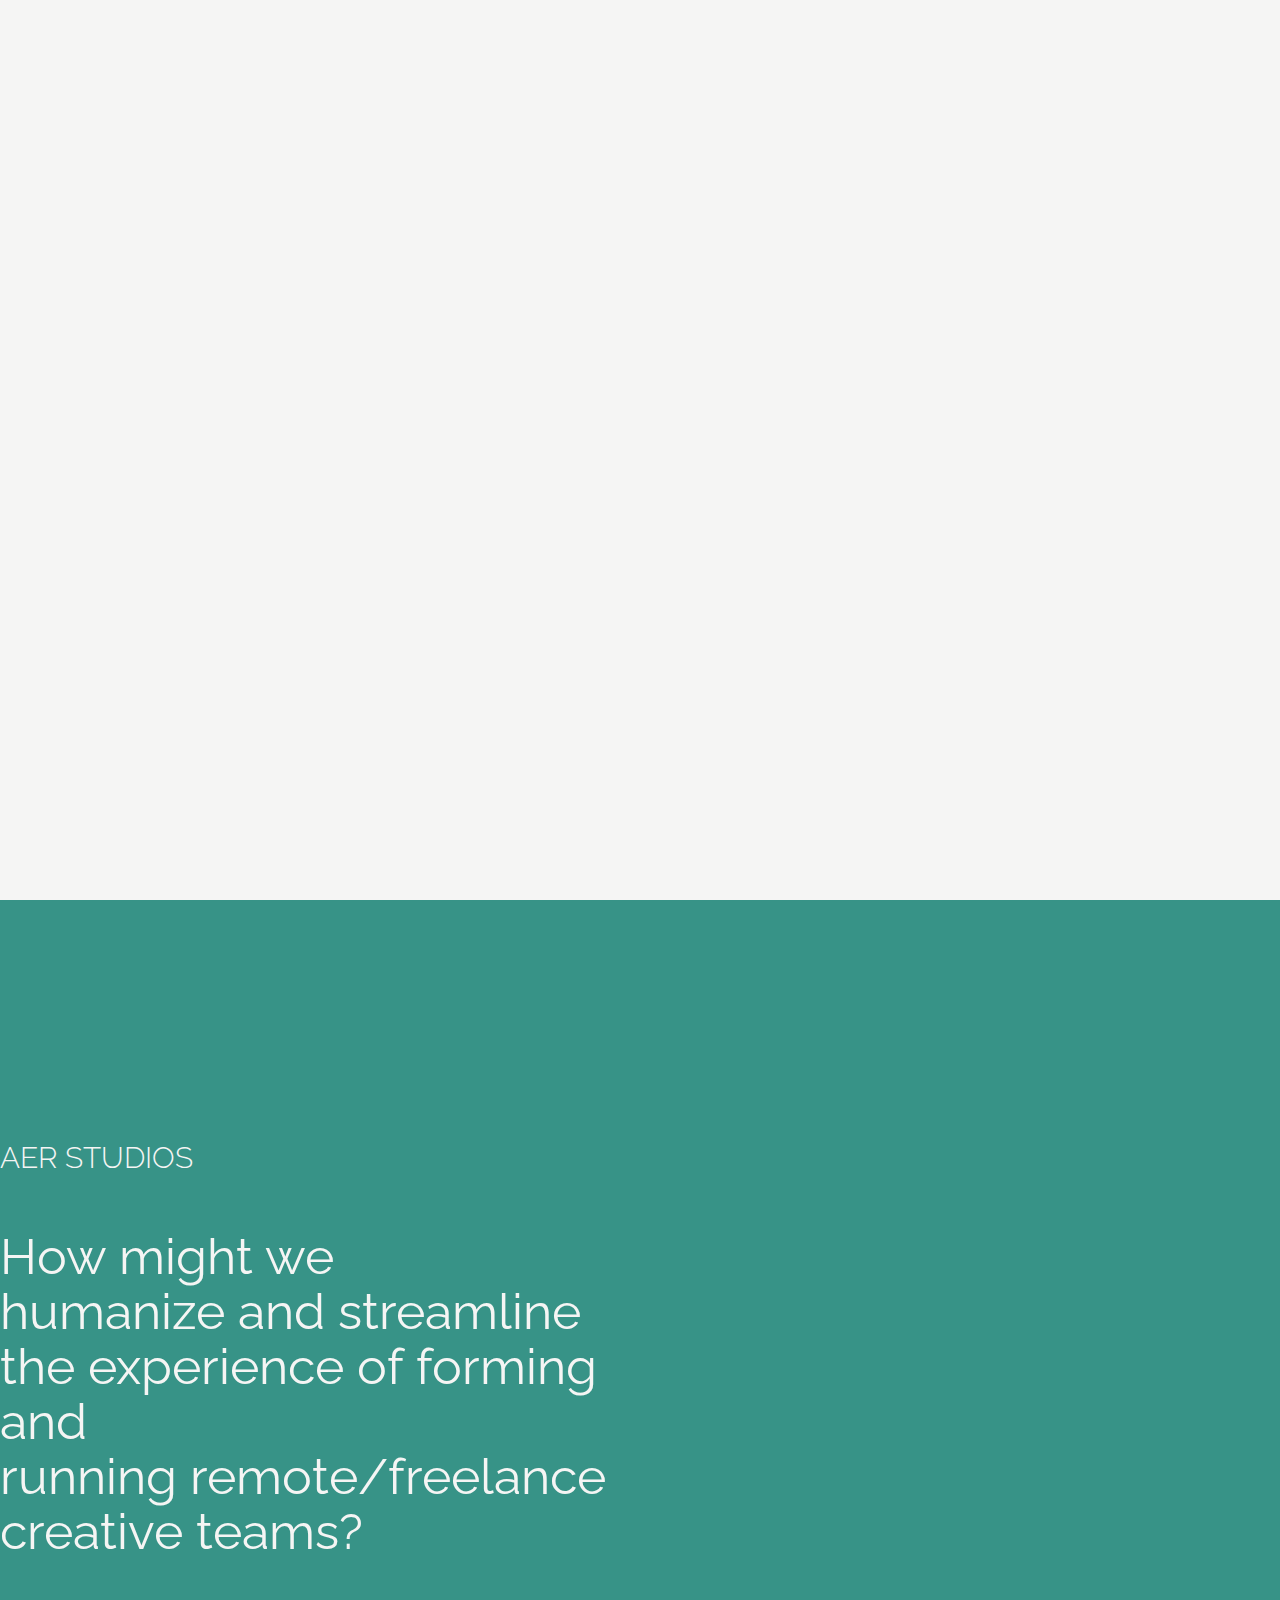
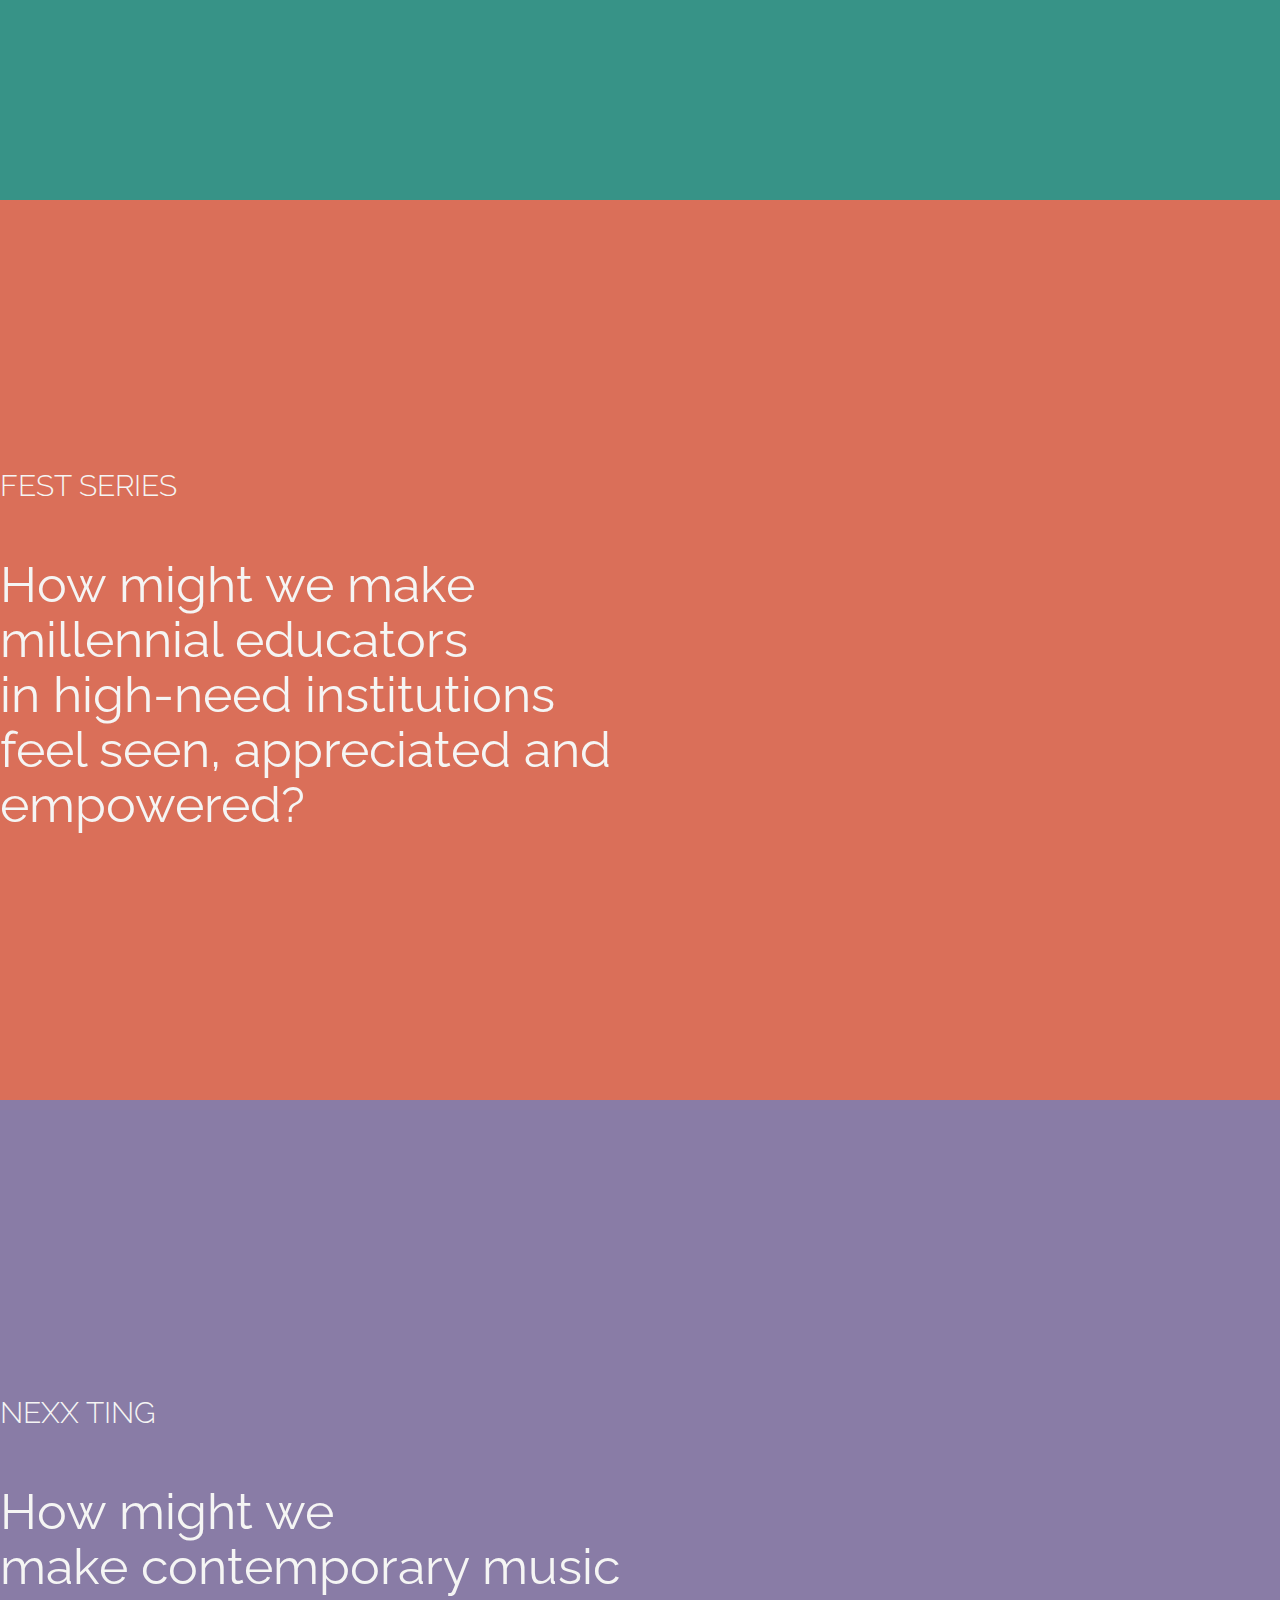
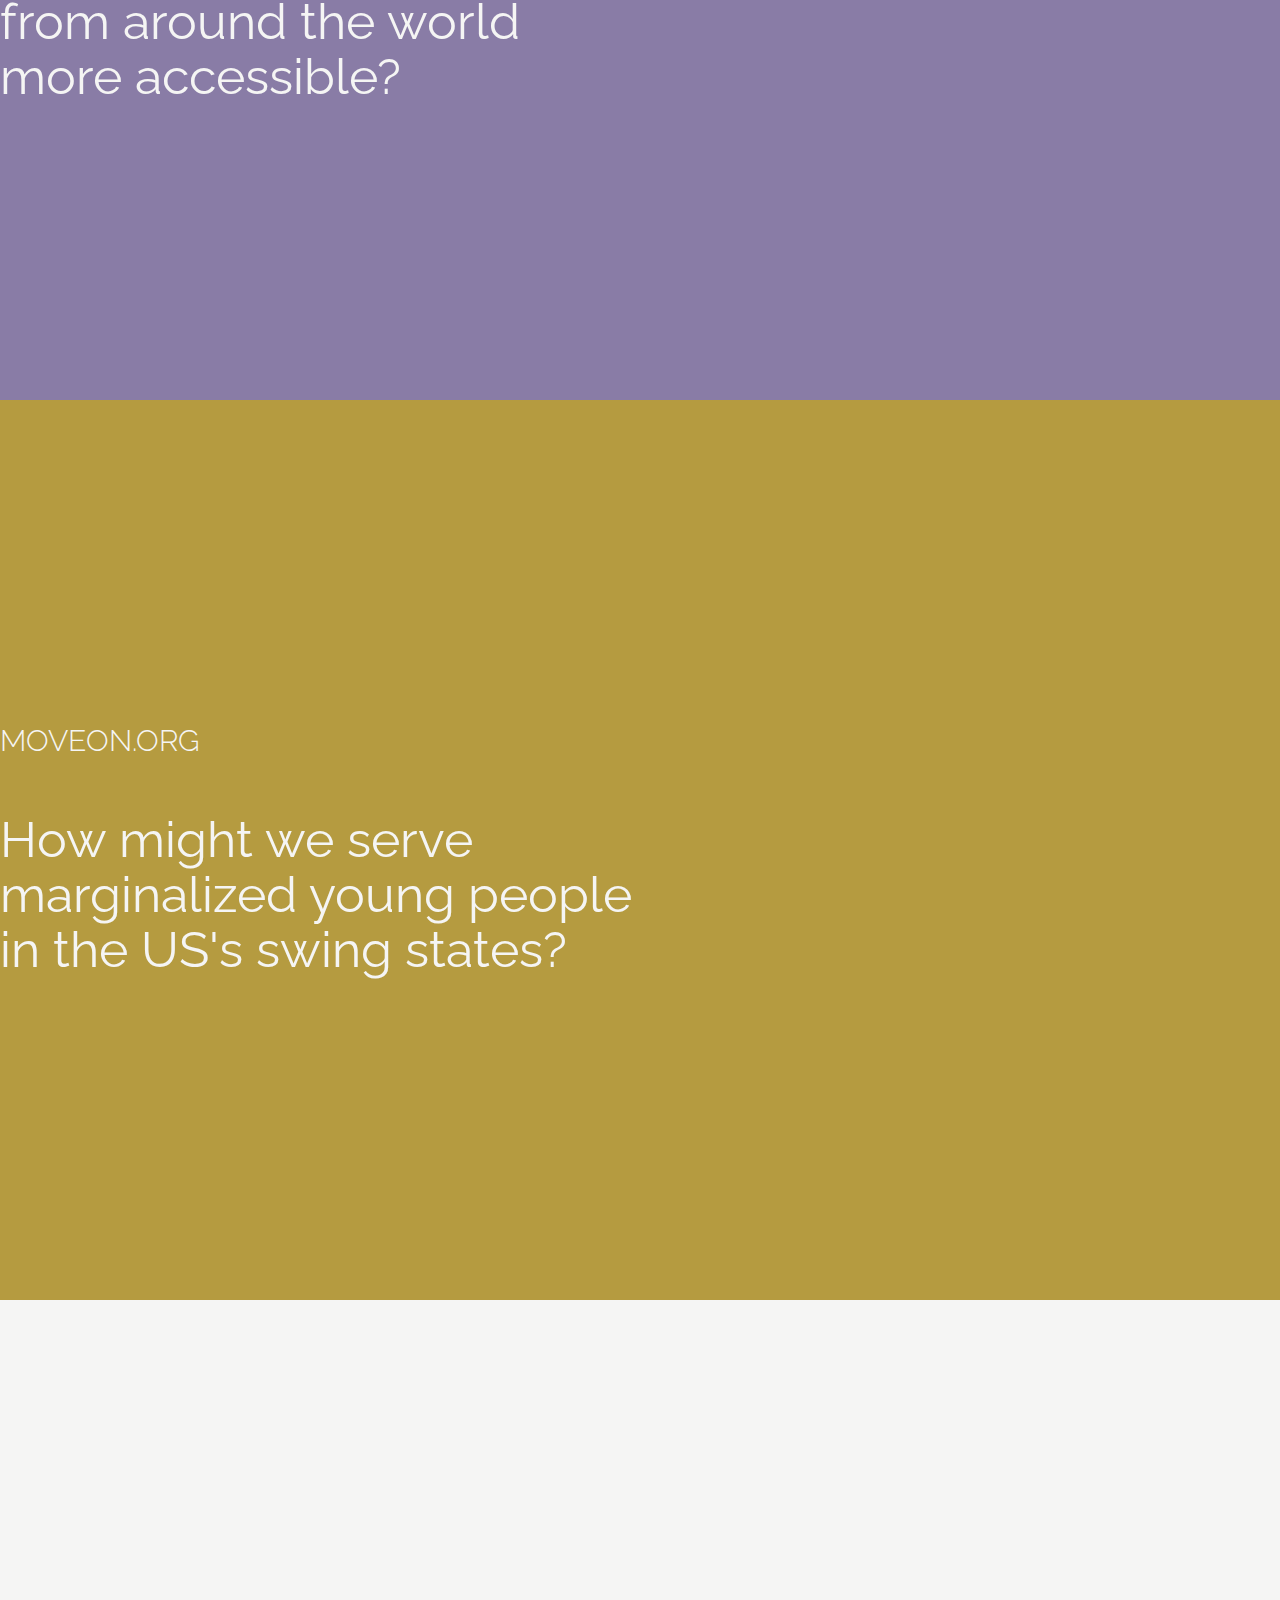
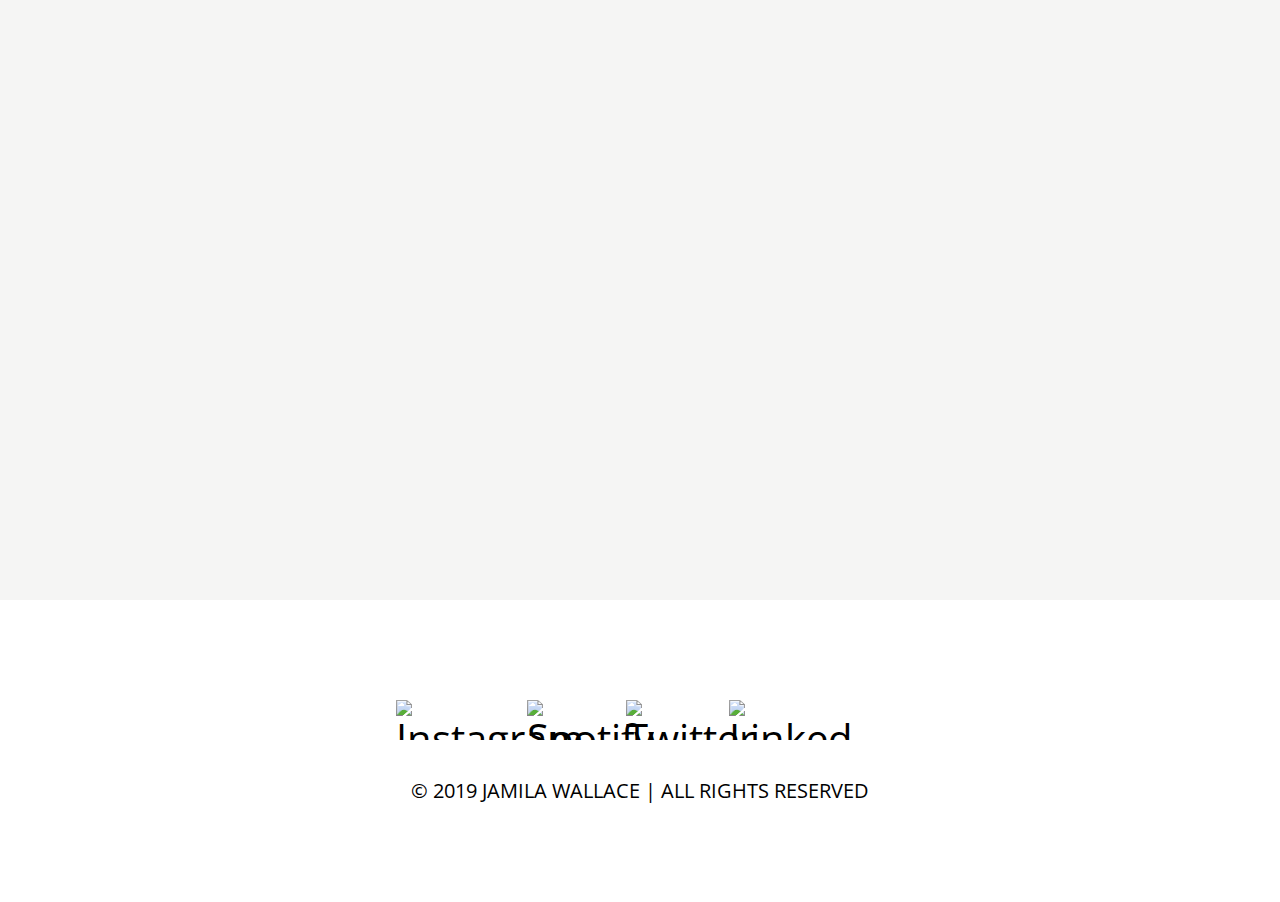
==== index.html @ 45bbde04 "Rename Index.html to index.html" ====
<!DOCTYPE html>
<html lang="en">
<head>
	<meta charset="UTF-8">
	<meta name="viewport" content="width=device-width, initial-scale=1.0">
	<meta http-equiv="X-UA-Compatible" content="ie=edge">
	<link href="https://fonts.googleapis.com/css?family=Open+Sans&display=swap" rel="stylesheet">
  <link href="https://fonts.googleapis.com/css?family=Raleway&display=swap" rel="stylesheet">
	<link rel="stylesheet" href="css/reset.css">
	<link rel="stylesheet" href="css/main.css">
  <link rel="stylesheet" href="css/normalize.css">
	<title>Document</title>
</head>
<body>
	<div class="splash">
		<h1 class="heading-primary">
			Jamila Wallace
			– Experience Design
		</h1>
	</div>
	<div class="wrapper">
		<header class="header">
			<a href="/" class="header__brand">
				<img src="images/brand.svg" alt="JW Logo">
			</a>
			<nav class="navbar">
				<a href="" class="navbar__link">Résumé</a>
				<a href="" class="navbar__link">About</a>
				<a href="" class="navbar__link">Contact</a>
			</nav>
		</header>
		<section class="section front">
			<h2 class="heading-secondary">
				Edu-preneur turned experience designer.
				Crafting research-driven products and
				services that traverse end-user and
				business needs.
			</h2>
			<div class="go">
				<img src="images/scroll.svg" alt="">
			</div>
		</section>
		<section id="aer-studios" class="section project">
			<div class="project__text">
				<div class="project__heading">
					Aer Studios
				</div>
				<div class="project__summary">
					How might we
					humanize and streamline
					the experience of forming and
					running remote/freelance
					creative teams?
				</div>
			</div>
			<div class="project__img">
				<img src="images/aer-laptop-image.png" alt="">
			</div>
		</section>
		<section id="fest-series" class="section project">
			<div class="project__text">
				<div class="project__heading">
					Fest Series
				</div>
				<div class="project__summary">
					How might we make
					millennial educators
					in high-need institutions
					feel seen, appreciated and
					empowered?
				</div>
			</div>
			<div class="project__img">
				<img src="images/fest-teachers-image.png" alt="">
			</div>
		</section>
		<section id="nexx-ting" class="section project">
			<div class="project__text">
				<div class="project__heading">
					Nexx Ting
				</div>
				<div class="project__summary">
					How might we
					make contemporary music
					from around the world
					more accessible?
				</div>
			</div>
			<div class="project__img">
				<img src="images/nexxting-mobile-image.png" alt="">
			</div>
		</section>
		<section id="moveon" class="section project">
			<div class="project__text">
				<div class="project__heading">
					Moveon.org
				</div>
				<div class="project__summary">
					How might we serve
					marginalized young people
					in the US's swing states?
				</div>
			</div>
			<div class="project__img">
				<img src="images/moveon-arrow-image.png" alt="">
			</div>
		</section>
		<section class="section"></section>
		<footer class="footer">
			<nav class="social">
				<a class="social__link" href="">
					<img src="images/logo-instagram.png" alt="Instagram">
				</a>
				<a class="social__link" href="">
					<img src="images/logo-spotify.png" alt="Spotify">
				</a>
				<a class="social__link" href="">
					<img src="images/logo-twitter.png" alt="Twitter">
				</a>
				<a class="social__link" href="">
					<img src="images/logo-linkedin.png" alt="Linked In">
				</a>
			</nav>
			<span class="copyright">
				&copy; 2019 JAMILA WALLACE | ALL RIGHTS RESERVED
			</span>
		</footer>
	</div>
<script src="js/index.js"></script>
</body>
</html>
---- css/main.css ----
/* BASE STYLING */
:root {
	--header-size: 2rem;
	--wrapper-size: 164rem;

	--animation-length: 2s;
	--animation-length-after: 2s;
	--animation-delay-before: 1s;
	--animation-delay-after: calc(var(--animation-delay-before) + var(--animation-length));
	--animation-easing: cubic-bezier(0.550, 0.055, 0.675, 0.190);

	--palette-1: #379387;
	--palette-2: #DA6F59;
	--palette-3: #897CA6;
	--palette-4: #B59B40;
	--palette-5: #191919;
	--palette-6: #F5F5F4;
	--palette-7: #FFFFFF;
}

html {
	font-size: 62.5%;
	box-sizing: border-box;
}

*, *::before, *::after {
	box-sizing: inherit;
}

*:link, *:visited {
	color: currentColor;
	text-decoration: none;
}

body {
	overflow-x: hidden;
	font-family: 'Open Sans';
	font-size: 4rem;
	line-height: 1.1;
	user-select: none;
}

.wrapper {
	position: relative;
	height: auto;
	max-width: var(--wrapper-size);
	margin: auto;
}

/* REUSABLES */

.heading-primary {
	font-size: 10rem;
	line-height: .9;
	white-space: pre-line;
}

.heading-secondary {
	font-size: 6rem;
	font-weight: 700;
	margin-top: -1em;
	white-space: pre-line;
}

/*  */

.splash::before {
	content: '';
	position: absolute;
	right: 0;
	width: 100%;
	height: 100%;
	background-color: var(--palette-6);
	animation: swoop-right var(--animation-length) var(--animation-easing) both;
	animation-delay: var(--animation-delay-before);
}

.splash {
	display: flex;
	justify-content: center;
	align-items: center;
	position: fixed;
	width: 100%;
	height: 100%;
	overflow: hidden;
	z-index: 100;
	background-color: var(--palette-5);
	color: var(--palette-6);

	animation: swoop-shrink var(--animation-length) var(--animation-easing) both;
	animation-delay: var(--animation-delay-after);
}

.header {
	position: fixed;
	top: 0;
	left: 0;
	height: auto;
	width: 100%;
	display: flex;
	align-items: center;
	padding: var(--header-size) 10rem;
	z-index: 99;
	background-color: var(--palette-6);
}

.header__brand {
	display: block;
	margin-right: auto;
	height: 12rem;
	width: auto;
}

.header__brand img {
	height: 100%;
	width: auto;
}

.navbar {
	display: flex;
	align-items: center;
	justify-content: center;
}

.navbar > :not(:last-child) {
	margin-right: 4rem;
}

.navbar__link {
	font-size: 3rem;
	text-transform: uppercase;
}

.section {
	position: relative;
	height: 100vh;
	display: flex;
	justify-content: center;
	align-items: center;
	background-color: var(--palette-6);
	font-family: 'Raleway', sans-serif;
}

.front {
	flex-direction: column;
	padding-top: calc(var(--header-size) * 3);
}

.go {
	position: absolute;
	bottom: 0;
	padding: 10rem;
}

.project {
	display: flex;
	justify-content: center;
	align-items: center;
	color: var(--palette-6);
}

.project__text {
	flex-basis: 50%;
	margin-right: auto;
}

.project__heading {
	font-size: 3rem;
	font-weight: 300;
	text-transform: uppercase;
}

.project__summary {
	font-size: 5rem;
	white-space: pre-line;
}

.project__img {
	display: flex;
	justify-content: center;
	align-items: center;
	height: 48rem;
	width: 64rem;
}

.project__img img{
	width: auto;
	height: auto;
	max-height: 100%;
	max-width: 100%;
}

.footer {
	display: flex;
	justify-content: center;
	align-items: center;
	flex-direction: column;
	position: relative;
	height: auto;
	padding: 10rem 0;
	background-color: var(--palette-7);
}

.social {
	display: flex;
	align-items: center;
	justify-content: center;
	margin-bottom: 4rem;
}

.social > :not(:last-child) {
	margin-right: 6rem;
}

.social__link {
	display: flex;
	justify-content: center;
	align-items: center;
	width: 4rem;
	height: 4rem;
}

.social__link img {
	width: auto;
	height: 100%;
}

.copyright {
	font-size: 2rem;
	text-transform: uppercase;
}

.header::after, .section::after, .footer::after {
	content: '';
	position: absolute;
	top: 0;
	left: 50%;
	transform: translate(-50%, 0);
	height: 100%;
	width: 100vw;
	z-index: -1;
	background-color: inherit;
}

#aer-studios {
	background-color: var(--palette-1);
}
#fest-series {
	background-color: var(--palette-2);
}
#nexx-ting {
	background-color: var(--palette-3);
}
#moveon {
	background-color: var(--palette-4);
}

@keyframes swoop-shrink {
	to {
		height: 0%;
	}
}

@keyframes swoop-expand {
	from {
		height: 0;
	}

	to {
		height: 100vh;
	}
}

@keyframes swoop-right {
	to {
		width: 0%;
	}
}
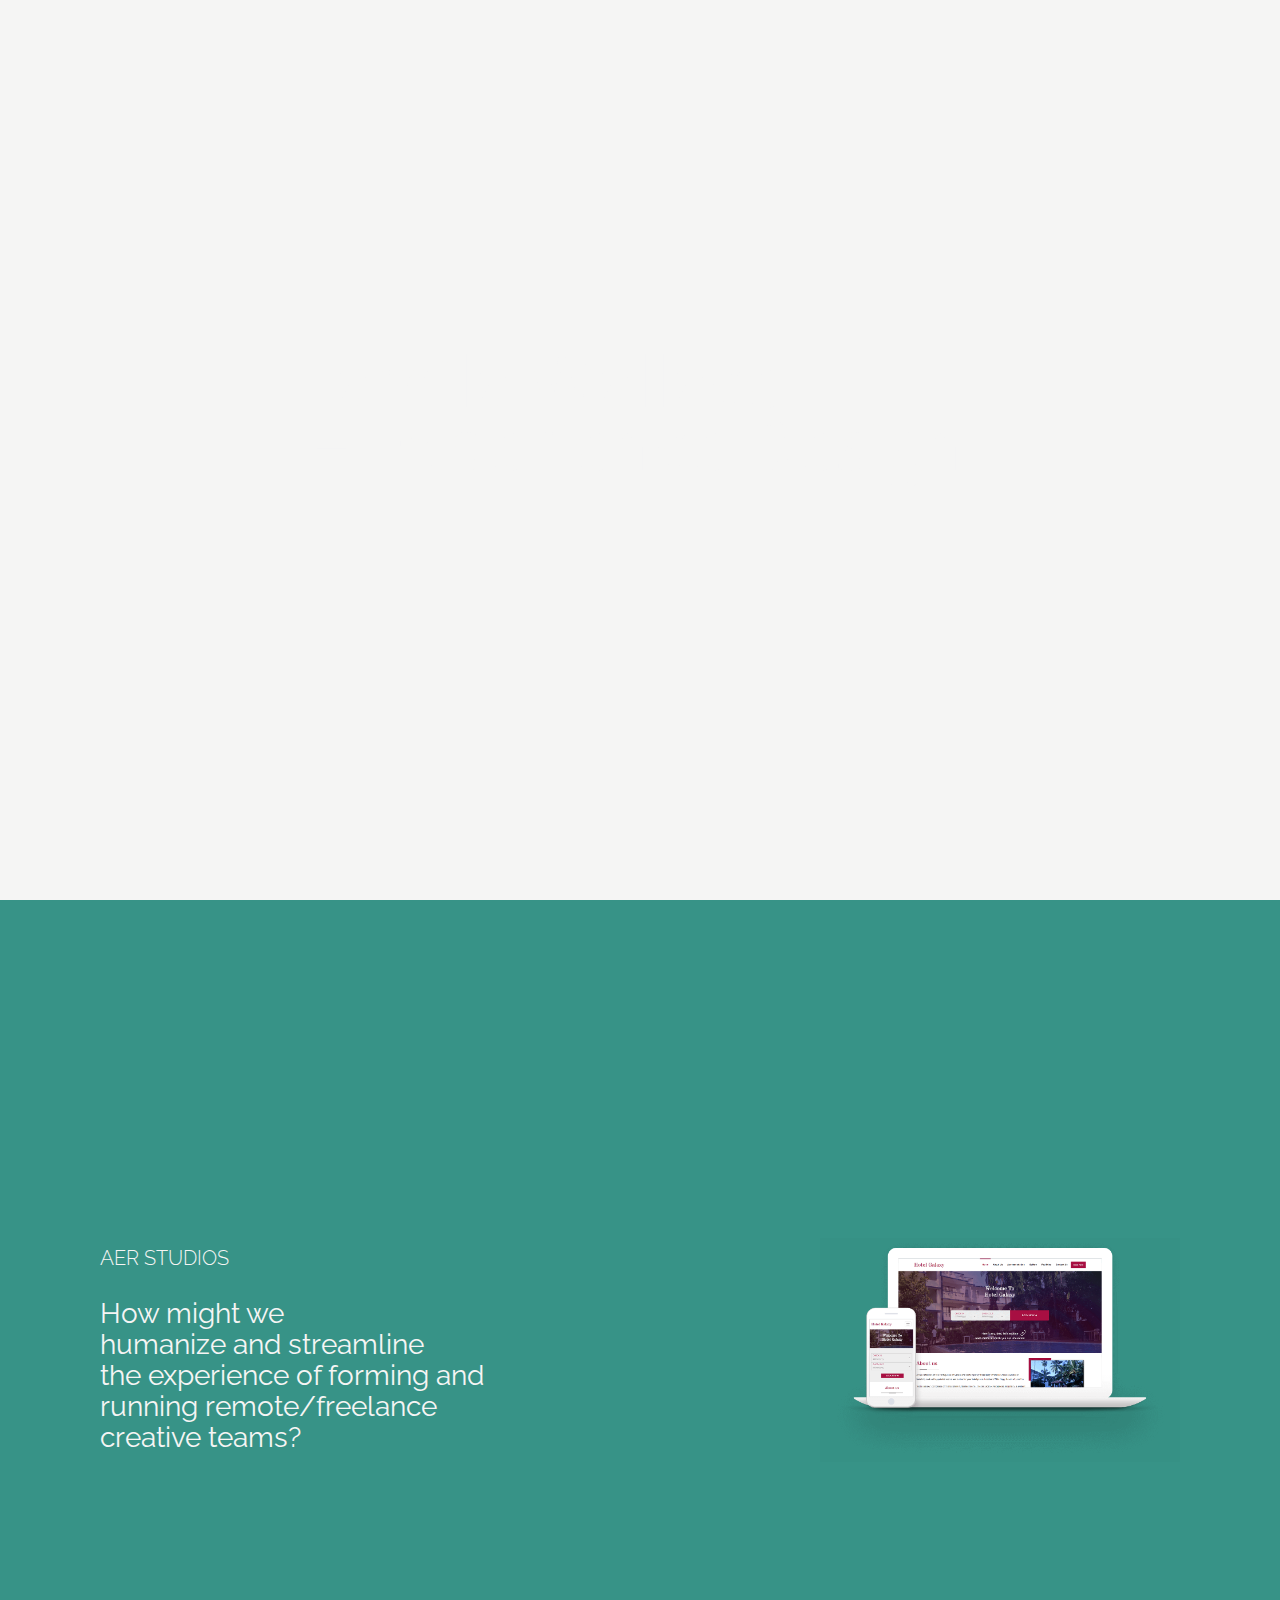
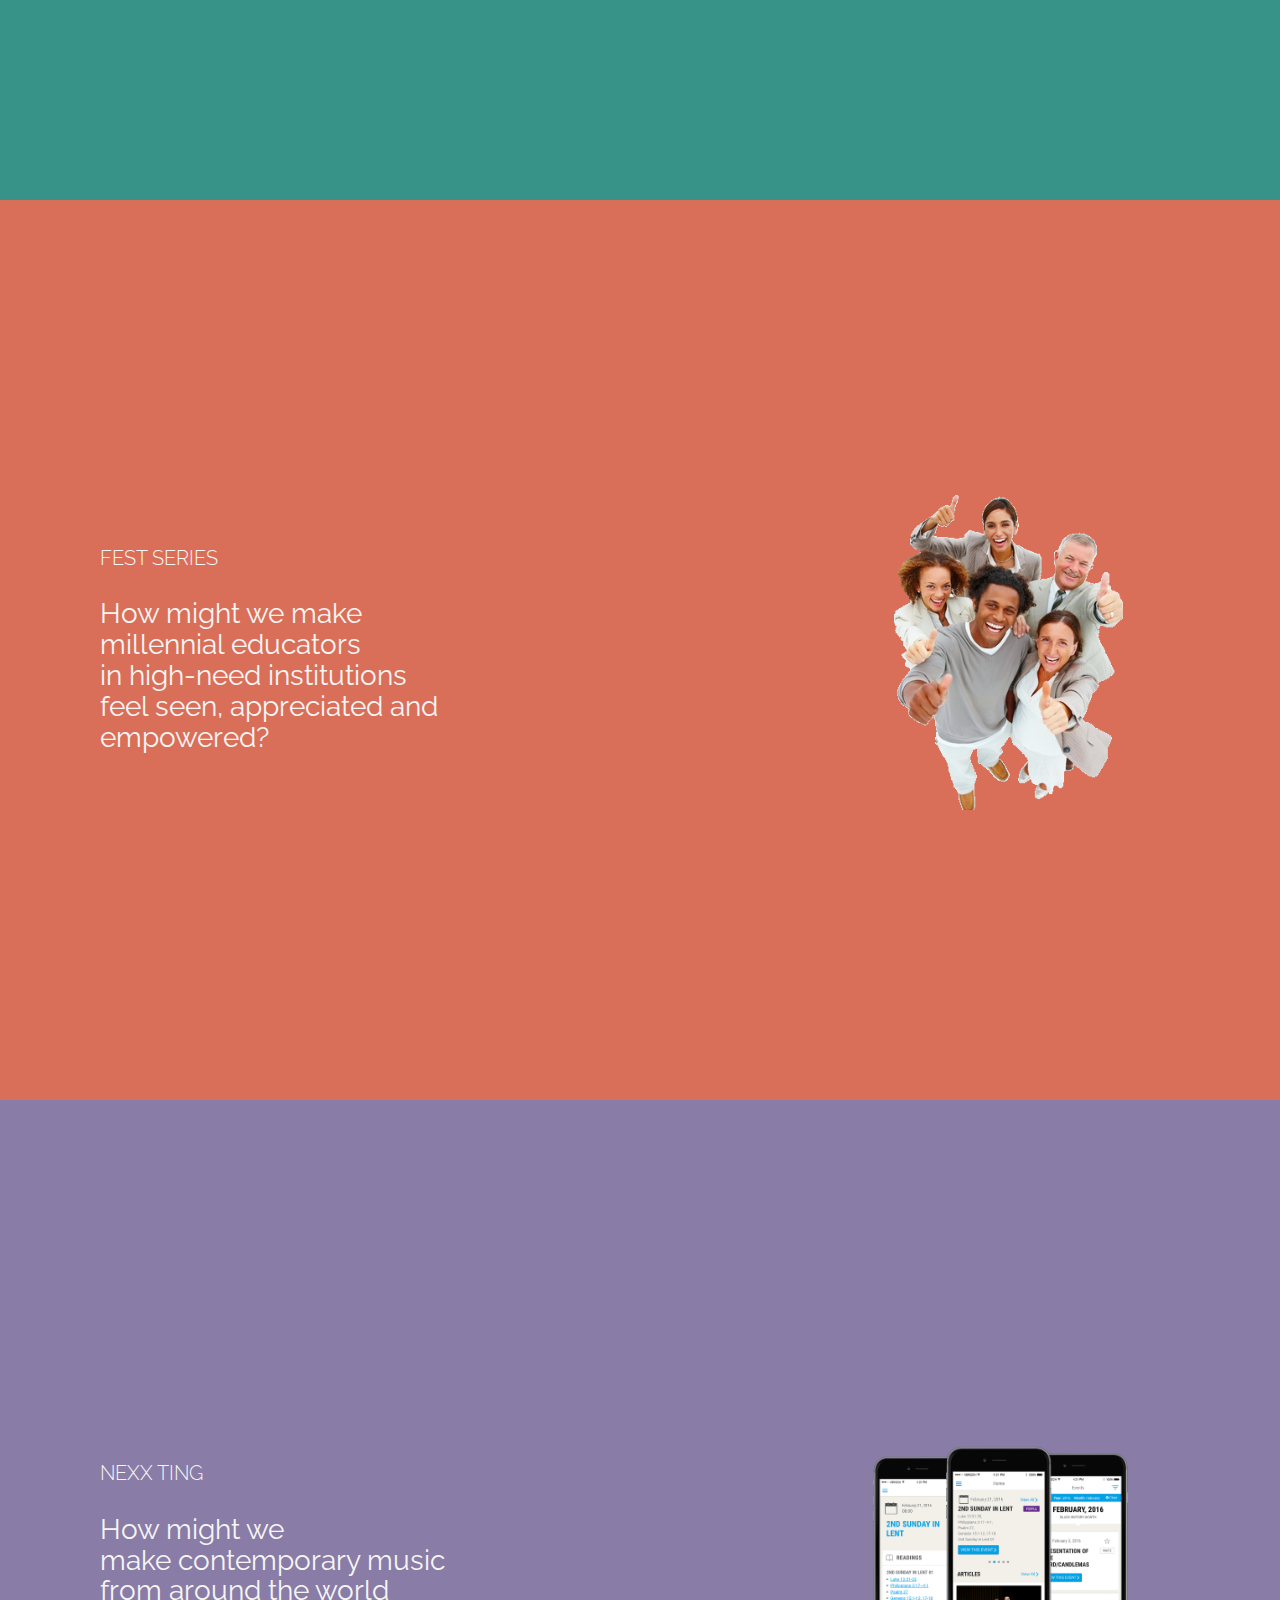
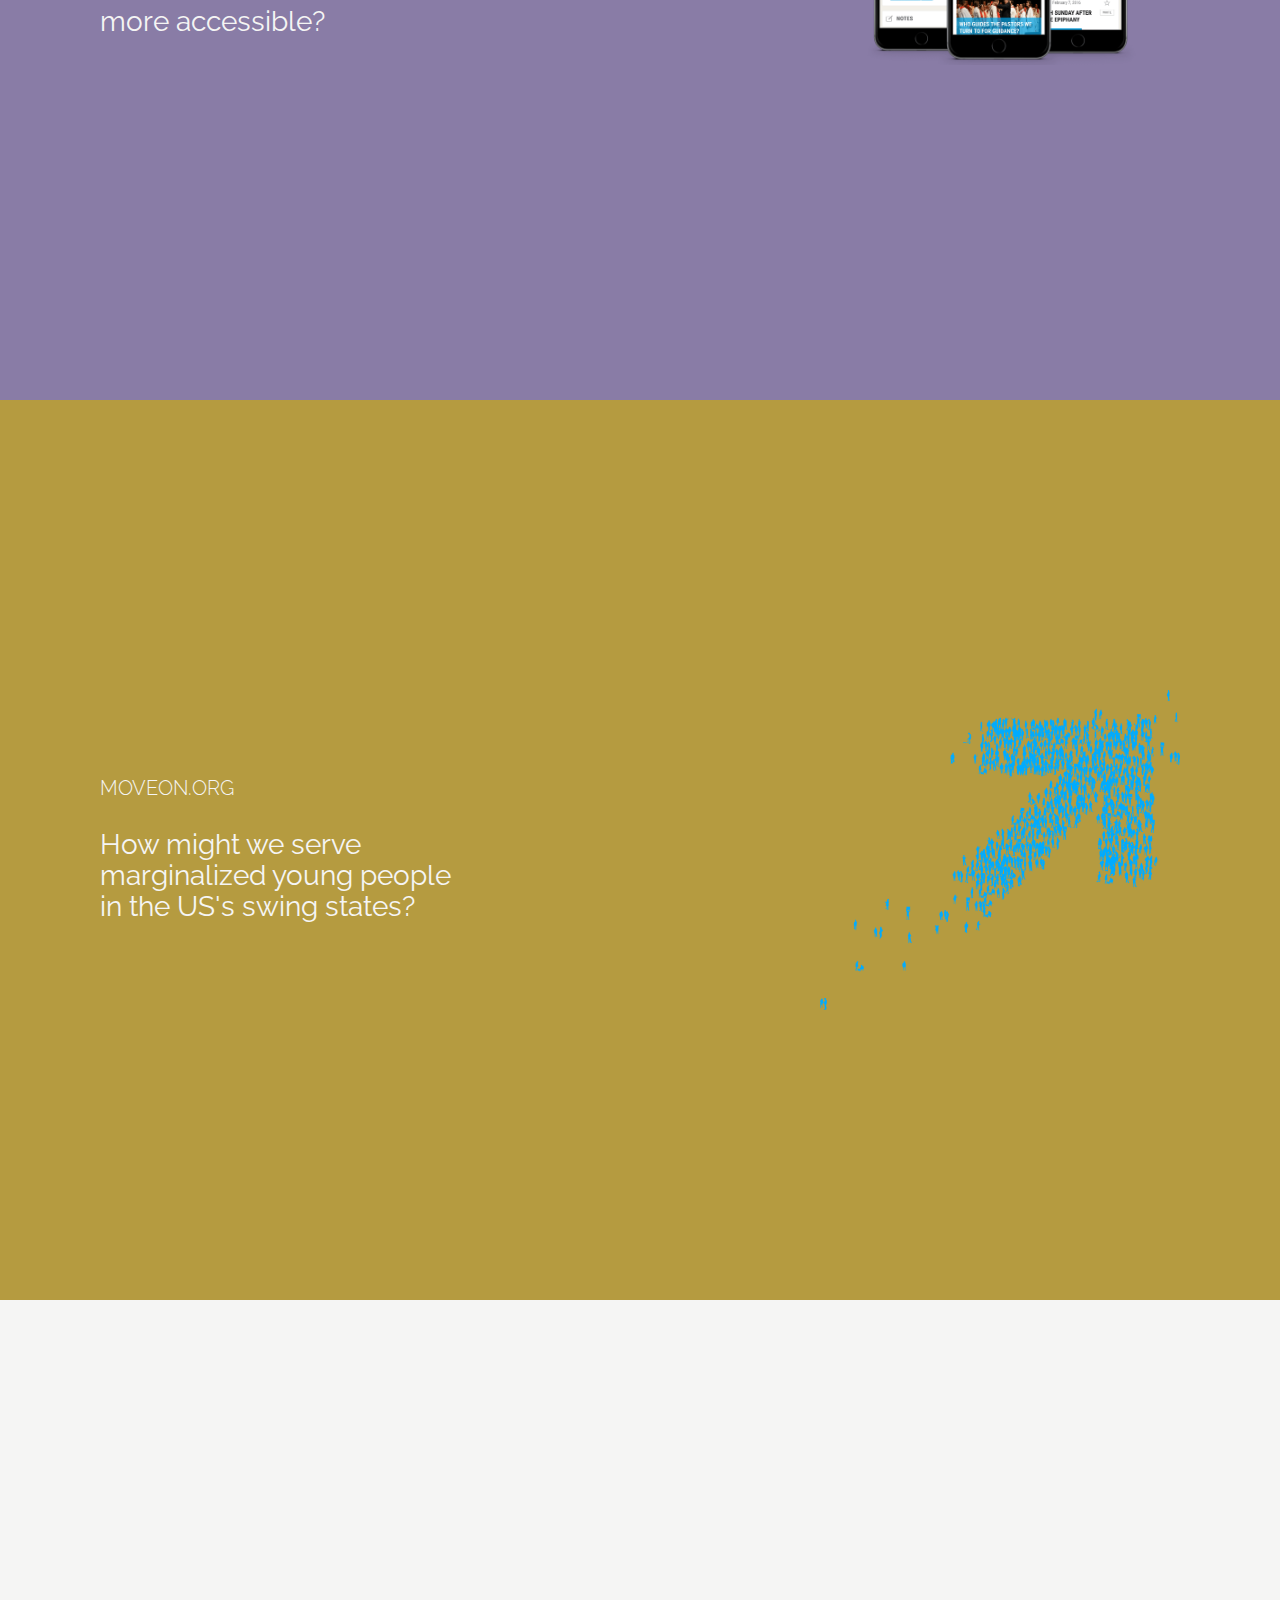
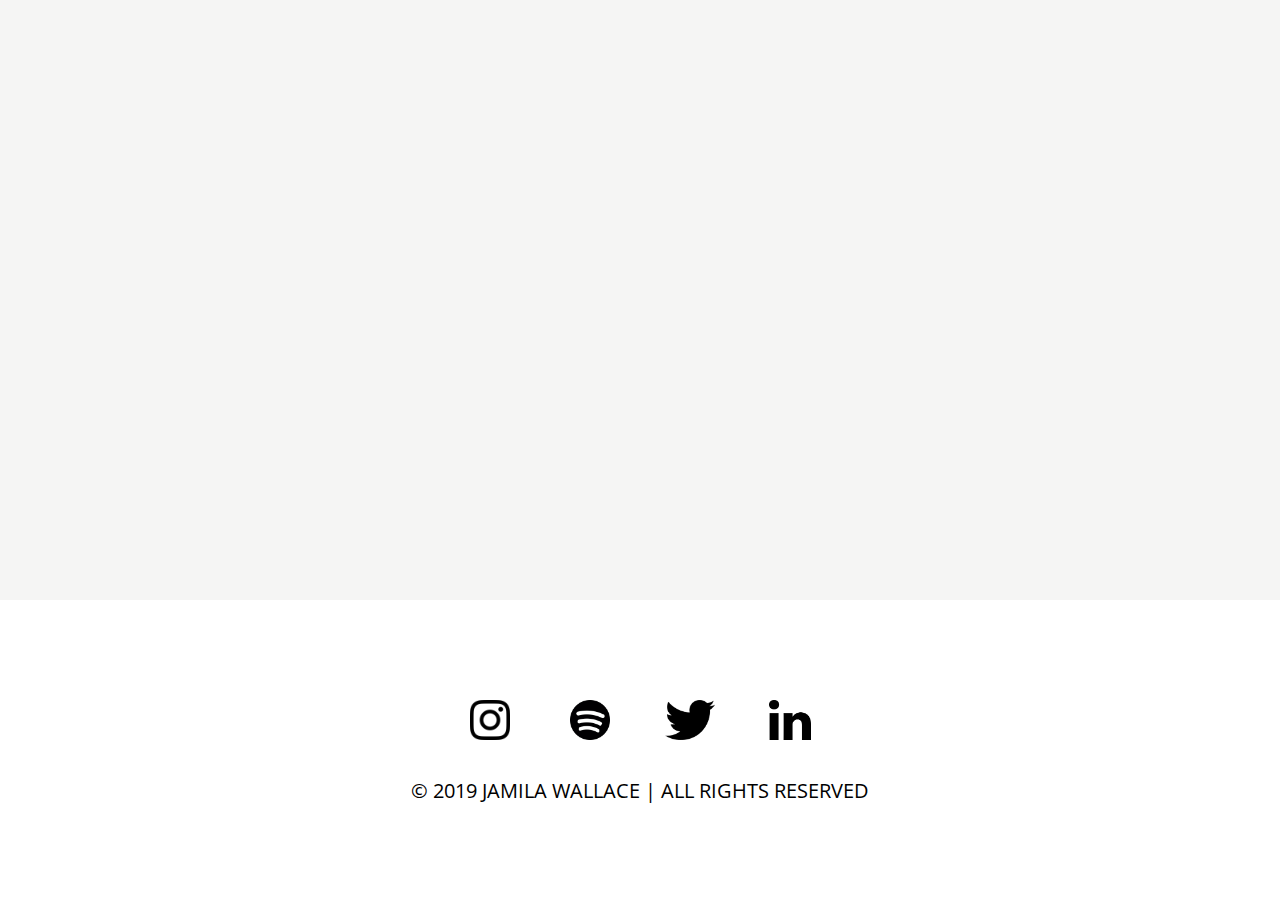
==== commit 26e20b33: "responsive css, updates to main css, minor tweak to index html" ====
--- a/index.html
+++ b/index.html
@@ -1,4 +1,3 @@
-
 <!DOCTYPE html>
 <html lang="en">
 <head>
@@ -10,7 +9,8 @@
 	<link rel="stylesheet" href="css/reset.css">
 	<link rel="stylesheet" href="css/main.css">
   <link rel="stylesheet" href="css/normalize.css">
-	<title>Document</title>
+	<link rel="stylesheet" href="css/responsive.css">
+	<title>Home</title>
 </head>
 <body>
 	<div class="splash">
@@ -21,9 +21,9 @@
 	</div>
 	<div class="wrapper">
 		<header class="header">
-			<a href="/" class="header__brand">
-				<img src="images/brand.svg" alt="JW Logo">
-			</a>
+			<div class="navbar-toggle">
+				&#9776;
+			</div>
 			<nav class="navbar">
 				<a href="" class="navbar__link">Résumé</a>
 				<a href="" class="navbar__link">About</a>
@@ -38,7 +38,7 @@
 				business needs.
 			</h2>
 			<div class="go">
-				<img src="images/scroll.svg" alt="">
+				<img src="img/scroll.svg" alt="Scroll Down">
 			</div>
 		</section>
 		<section id="aer-studios" class="section project">
@@ -55,7 +55,7 @@
 				</div>
 			</div>
 			<div class="project__img">
-				<img src="images/aer-laptop-image.png" alt="">
+				<img src="img/aer-laptop-image.png" alt="Aer Studios">
 			</div>
 		</section>
 		<section id="fest-series" class="section project">
@@ -72,7 +72,7 @@
 				</div>
 			</div>
 			<div class="project__img">
-				<img src="images/fest-teachers-image.png" alt="">
+				<img src="img/fest-teachers-image.png" alt="FEST">
 			</div>
 		</section>
 		<section id="nexx-ting" class="section project">
@@ -88,7 +88,7 @@
 				</div>
 			</div>
 			<div class="project__img">
-				<img src="images/nexxting-mobile-image.png" alt="">
+				<img src="img/nexxting-mobile-image.png" alt="Nexx Ting">
 			</div>
 		</section>
 		<section id="moveon" class="section project">
@@ -103,23 +103,23 @@
 				</div>
 			</div>
 			<div class="project__img">
-				<img src="images/moveon-arrow-image.png" alt="">
+				<img src="img/moveon-arrow-image.png" alt="MoveOn.org">
 			</div>
 		</section>
 		<section class="section"></section>
 		<footer class="footer">
 			<nav class="social">
 				<a class="social__link" href="">
-					<img src="images/logo-instagram.png" alt="Instagram">
+					<img src="img/logo-instagram.png" alt="Instagram">
 				</a>
 				<a class="social__link" href="">
-					<img src="images/logo-spotify.png" alt="Spotify">
+					<img src="img/logo-spotify.png" alt="Spotify">
 				</a>
 				<a class="social__link" href="">
-					<img src="images/logo-twitter.png" alt="Twitter">
+					<img src="img/logo-twitter.png" alt="Twitter">
 				</a>
 				<a class="social__link" href="">
-					<img src="images/logo-linkedin.png" alt="Linked In">
+					<img src="img/logo-linkedin.png" alt="Linked In">
 				</a>
 			</nav>
 			<span class="copyright">
--- a/css/main.css
+++ b/css/main.css
@@ -1,22 +1,30 @@
+/* GLOBAL VARIABLES */
+
+:root {
+	/* TIMINGS FOR FIRST ANIMATION */
+	--animation-length-before: 1.5s;
+	--animation-delay-before: 1s;
+
+	/* TIMINGS FOR SECOND ANIMATION */
+	--animation-length-after: 1s;
+	--animation-delay-after: calc(
+		.5s + var(--animation-delay-before) + var(--animation-length-before)
+	);
+
+	/* EASING FOR BOTH ANIMAITONS */
+	--animation-easing: cubic-bezier(0.550, 0.055, 0.675, 0.190);
+
+	/* COLORS FOR BACKGROUNDS AND TEXT */
+	--palette-1: #379387; /* AER STUDIOS */
+	--palette-2: #DA6F59; /* FEST SERIES */
+	--palette-3: #897CA6; /* NEXX TING */
+	--palette-4: #B59B40; /* MOVEON.ORG */
+	--palette-5: #191919; /* FONT COLOR & BACKGROUND*/
+	--palette-6: #F5F5F4; /* FONT COLOR & BACKGROUND*/
+	--palette-7: #FFFFFF; /* FOOTER */
+}
+
 /* BASE STYLING */
-:root {
-	--header-size: 2rem;
-	--wrapper-size: 164rem;
-
-	--animation-length: 2s;
-	--animation-length-after: 2s;
-	--animation-delay-before: 1s;
-	--animation-delay-after: calc(var(--animation-delay-before) + var(--animation-length));
-	--animation-easing: cubic-bezier(0.550, 0.055, 0.675, 0.190);
-
-	--palette-1: #379387;
-	--palette-2: #DA6F59;
-	--palette-3: #897CA6;
-	--palette-4: #B59B40;
-	--palette-5: #191919;
-	--palette-6: #F5F5F4;
-	--palette-7: #FFFFFF;
-}
 
 html {
 	font-size: 62.5%;
@@ -43,26 +51,41 @@
 .wrapper {
 	position: relative;
 	height: auto;
-	max-width: var(--wrapper-size);
+	max-width: 164rem;
 	margin: auto;
 }
 
 /* REUSABLES */
 
 .heading-primary {
+	display: flex;
+	justify-content: center;
+	align-items: center;
+	position: absolute;
+	top: 50vh;
+	left: 50vw;
+	transform: translate(-50%, -50%);
+	width: 100%;
+	height: 100%;
 	font-size: 10rem;
 	line-height: .9;
 	white-space: pre-line;
+	margin-top: -1em;
 }
 
 .heading-secondary {
+	display: flex;
+	justify-content: center;
+	align-items: center;
+	width: 100%;
+	height: 100%;
 	font-size: 6rem;
 	font-weight: 700;
 	margin-top: -1em;
 	white-space: pre-line;
 }
 
-/*  */
+/* SPLASH SCREEN */
 
 .splash::before {
 	content: '';
@@ -71,7 +94,8 @@
 	width: 100%;
 	height: 100%;
 	background-color: var(--palette-6);
-	animation: swoop-right var(--animation-length) var(--animation-easing) both;
+
+	animation: swoop-right var(--animation-length-before) var(--animation-easing) both;
 	animation-delay: var(--animation-delay-before);
 }
 
@@ -87,19 +111,21 @@
 	background-color: var(--palette-5);
 	color: var(--palette-6);
 
-	animation: swoop-shrink var(--animation-length) var(--animation-easing) both;
+	animation: swoop-shrink var(--animation-length-after) var(--animation-easing) both;
 	animation-delay: var(--animation-delay-after);
 }
+
+/* HEADER */
 
 .header {
 	position: fixed;
 	top: 0;
 	left: 0;
 	height: auto;
-	width: 100%;
-	display: flex;
-	align-items: center;
-	padding: var(--header-size) 10rem;
+	width: 100vw;
+	display: flex;
+	align-items: center;
+	padding: 5rem;
 	z-index: 99;
 	background-color: var(--palette-6);
 }
@@ -107,7 +133,7 @@
 .header__brand {
 	display: block;
 	margin-right: auto;
-	height: 12rem;
+	height: 10rem;
 	width: auto;
 }
 
@@ -116,20 +142,34 @@
 	width: auto;
 }
 
+/* NAVBAR */
+
 .navbar {
-	display: flex;
-	align-items: center;
-	justify-content: center;
-}
-
-.navbar > :not(:last-child) {
-	margin-right: 4rem;
+	position: relative;
+	display: flex;
+	align-items: center;
+	justify-content: center;
+}
+
+.navbar.open {
+}
+
+.navbar-toggle {
+	font-size: 5rem;
+	z-index: 1;
 }
 
 .navbar__link {
+	padding: 2rem 0;
 	font-size: 3rem;
 	text-transform: uppercase;
 }
+
+.navbar__link:not(:last-child) {
+	margin-right: 2em;
+}
+
+/* SECTIONS */
 
 .section {
 	position: relative;
@@ -143,7 +183,10 @@
 
 .front {
 	flex-direction: column;
-	padding-top: calc(var(--header-size) * 3);
+}
+
+.front > :first-child {
+	margin-bottom: auto;
 }
 
 .go {
@@ -152,6 +195,13 @@
 	padding: 10rem;
 }
 
+.go img {
+	height: 5rem;
+	width: auto;
+}
+
+/* PROJECT SECTIONS */
+
 .project {
 	display: flex;
 	justify-content: center;
@@ -160,7 +210,6 @@
 }
 
 .project__text {
-	flex-basis: 50%;
 	margin-right: auto;
 }
 
@@ -189,6 +238,8 @@
 	max-height: 100%;
 	max-width: 100%;
 }
+
+/* FOOTER */
 
 .footer {
 	display: flex;
@@ -201,6 +252,8 @@
 	background-color: var(--palette-7);
 }
 
+/* SOCIAL MEDIA */
+
 .social {
 	display: flex;
 	align-items: center;
@@ -229,6 +282,8 @@
 	font-size: 2rem;
 	text-transform: uppercase;
 }
+
+/* FULLY EXTENDED BACKGROUNDS */
 
 .header::after, .section::after, .footer::after {
 	content: '';
@@ -242,6 +297,8 @@
 	background-color: inherit;
 }
 
+/* INDIVIDUAL PROJECT BACKGROUNDS */
+
 #aer-studios {
 	background-color: var(--palette-1);
 }
@@ -254,6 +311,8 @@
 #moveon {
 	background-color: var(--palette-4);
 }
+
+/* ANIMATIONS & KEYFRAMES */
 
 @keyframes swoop-shrink {
 	to {
@@ -261,13 +320,12 @@
 	}
 }
 
-@keyframes swoop-expand {
+@keyframes swoop-up {
 	from {
-		height: 0;
+		top: 100vh;
 	}
-
 	to {
-		height: 100vh;
+		top: 0;
 	}
 }
 
--- a/css/responsive.css
+++ b/css/responsive.css
@@ -0,0 +1,228 @@
+@media screen and (max-width: 2000px) {
+
+}
+
+@media screen and (max-width: 1760px) {
+	.wrapper {
+		max-width: 140rem;
+	}
+
+	.heading-primary {
+		font-size: 8rem;
+	}
+	.heading-secondary {
+		font-size: 5rem;
+	}
+
+	.project__summary {
+		font-size: 4rem;
+	}
+	.project__img {
+		height: 42rem;
+		width: 56rem;
+	}
+}
+
+@media screen and (max-width: 1600px) {
+	.wrapper {
+		max-width: 100%;
+		margin: 0 10rem;
+	}
+
+	.header__brand {
+		height: 8rem;
+	}
+
+	.navbar__link {
+		font-size: 2.4rem;
+	}
+}
+
+@media screen and (max-width: 1480px) {
+	.header {
+		padding: 2rem 5rem;
+	}
+
+	.heading-primary {
+		font-size: 7rem;
+	}
+
+	.project__heading {
+		font-size: 2.4rem;
+	}
+	.project__summary {
+		font-size: 3.6rem;
+	}
+
+	.project__img {
+		height: 40rem;
+		width: 48rem;
+	}
+}
+
+@media screen and (max-width: 1366px) {
+	.heading-primary {
+		font-size: 7rem;
+	}
+	.heading-secondary {
+		font-size: 4rem;
+	}
+
+	.header__brand {
+		height: 7rem;
+	}
+
+	.navbar__link {
+		font-size: 2rem;
+	}
+
+	.go  {
+		padding: 8rem;
+	}
+
+	.go img {
+		height: 3rem;
+	}
+
+	.project__heading {
+		font-size: 2rem;
+	}
+	.project__summary {
+		font-size: 3.2rem;
+	}
+	.project__img {
+		height: 36rem;
+		width: 42rem;
+	}
+}
+
+@media screen and (max-width: 1280px) {
+	.heading-secondary {
+		font-size: 3.6rem;
+	}
+
+	.header__brand {
+		height: 6rem;
+	}
+
+	.navbar__link {
+		font-size: 2rem;
+	}
+	.navbar__link:not(:last-child) {
+		margin-right: 1em;
+	}
+
+	.project__heading {
+		font-size: 2rem;
+	}
+	.project__summary {
+		font-size: 2.8rem;
+	}
+	.project__img {
+		height: 32rem;
+		width: 36rem;
+	}
+}
+
+@media screen and (max-width: 1080px) {
+	.wrapper {
+		margin: 0 6rem;
+	}
+
+	.heading-primary {
+		font-size: 6rem;
+	}
+
+	.heading-secondary {
+		font-size: 3.2rem;
+	}
+
+	.go {
+		padding: 6rem;
+	}
+}
+
+@media screen and (max-width: 980px) {
+	.heading-primary {
+		font-size: 5rem;
+	}
+
+	.project__heading {
+		font-size: 1.8rem;
+	}
+	.project__summary {
+		font-size: 2.4rem;
+	}
+	.project__img {
+		height: 26rem;
+		width: 32rem;
+	}
+}
+
+@media screen and (min-width: 890px) {
+	.navbar-toggle {
+		display: none;
+	}
+}
+
+@media screen and (max-width: 890px) {
+	.wrapper {
+		margin: 0 auto;
+		max-width: 63rem;
+	}
+
+	.heading-secondary {
+		margin: 0;
+		font-size: 3.6rem;
+		text-align: center;
+		white-space: normal;
+	}
+
+	.navbar {
+		flex-direction: column;
+		position: fixed;
+		width: auto;
+		top: -100%;
+		left: 50%;
+		width: 100vw;
+		height: 100vh;
+		transform: translate(-50%, 0);
+		background-color: inherit;
+		transition: all 1s;
+	}
+
+	.navbar.open {
+		top: 0;
+	}
+
+	.navbar__link {
+		font-size: 3rem;
+	}
+
+	.navbar__link:not(:last-child) {
+		margin: 0;
+		margin-bottom: 1em;
+	}
+
+	.project {
+		flex-direction: column;
+	}
+
+	.project__heading {
+		margin-bottom: 3.2rem;
+		font-size: 2.4rem;
+		text-align: center;
+	}
+
+	.project__summary {
+		margin-bottom: 3.2rem;
+		text-align: center;
+		white-space: normal;
+		font-size: 3.6rem;
+	}
+
+	.project__img {
+		height: 24rem;
+		width: 40rem;
+	}
+}
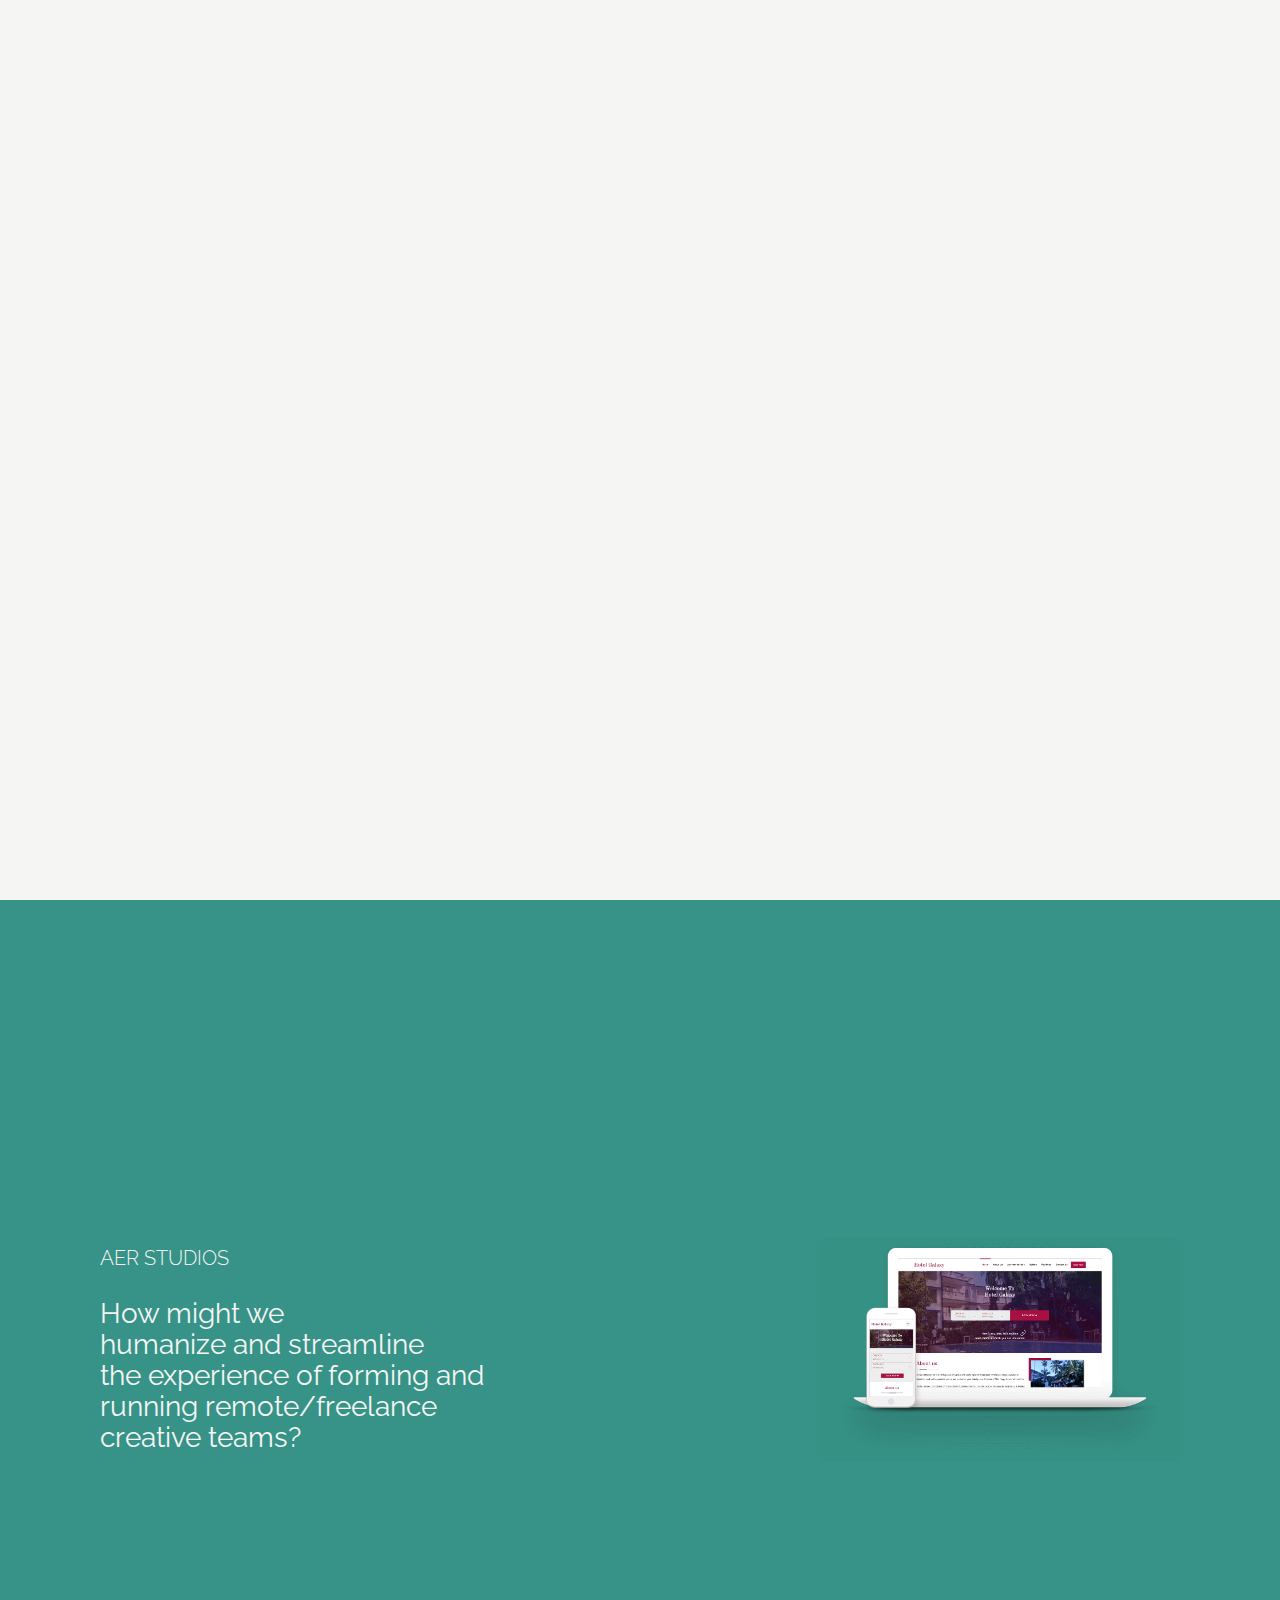
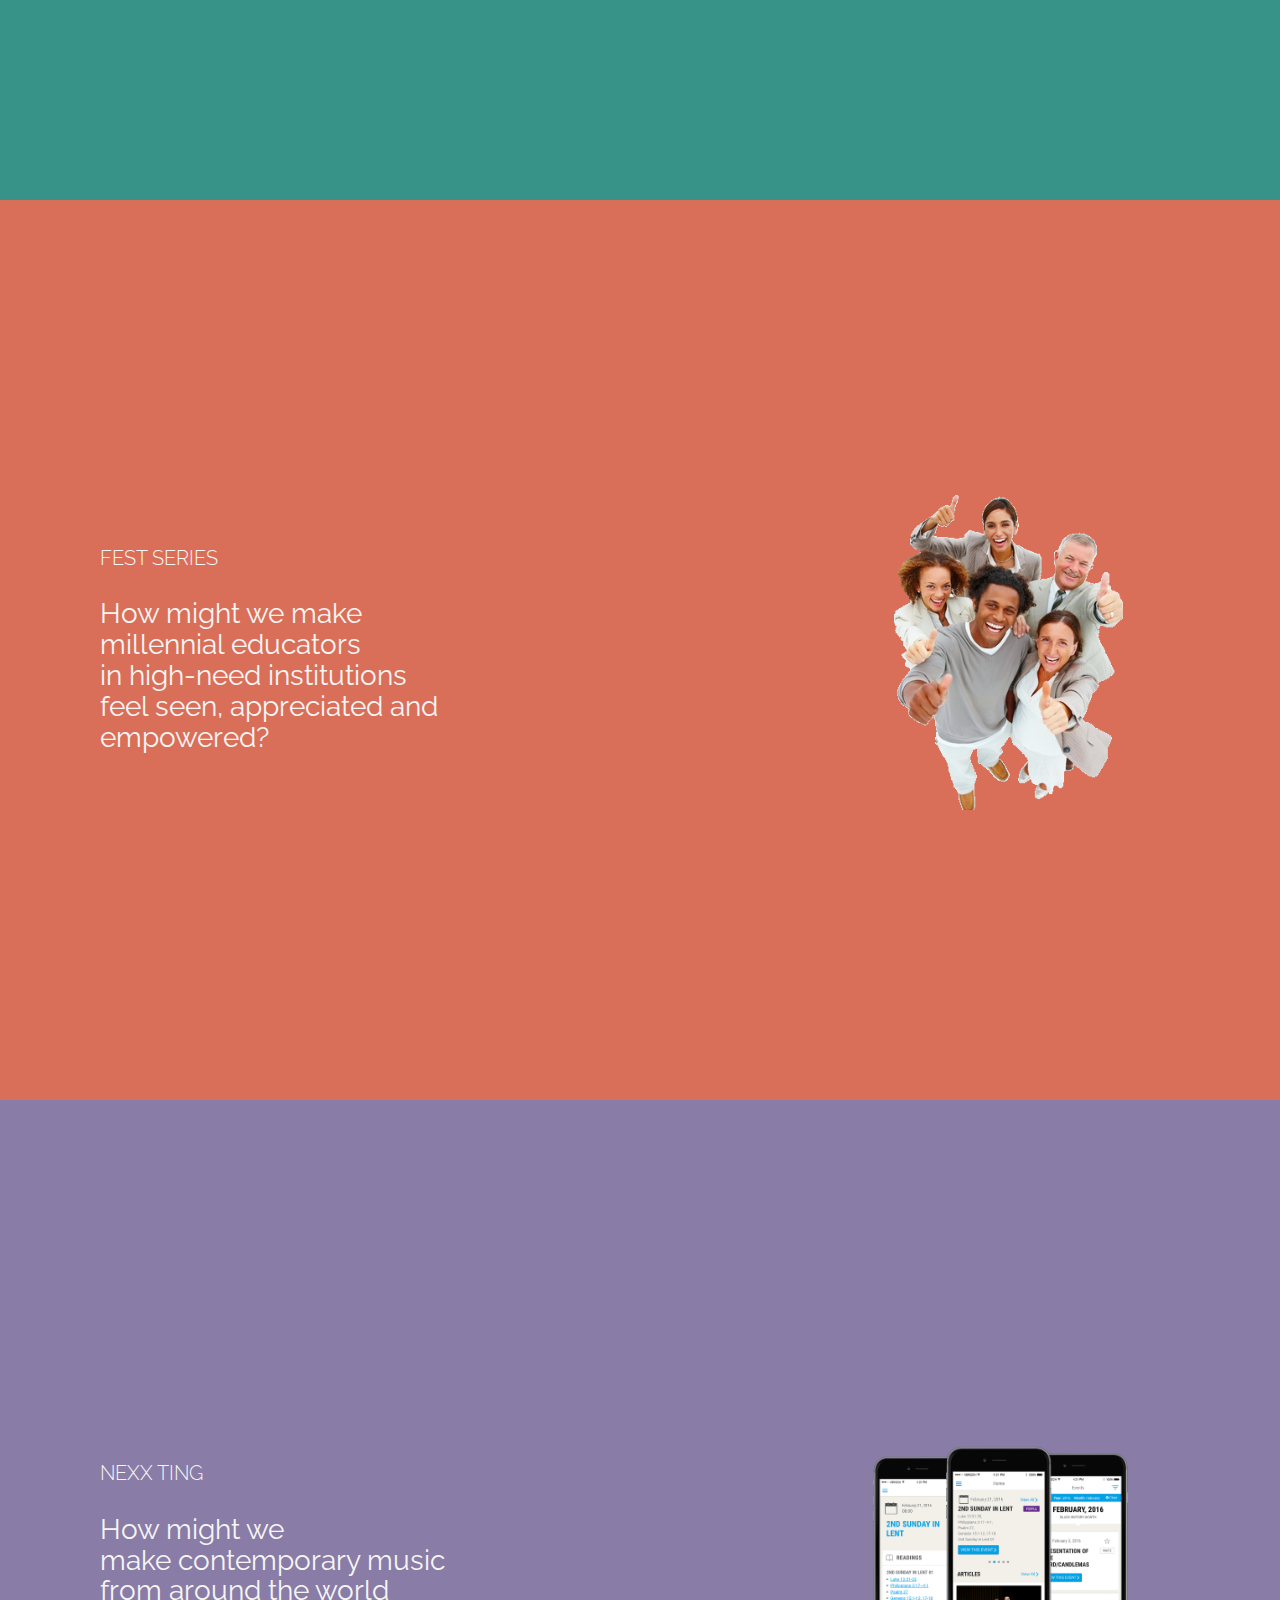
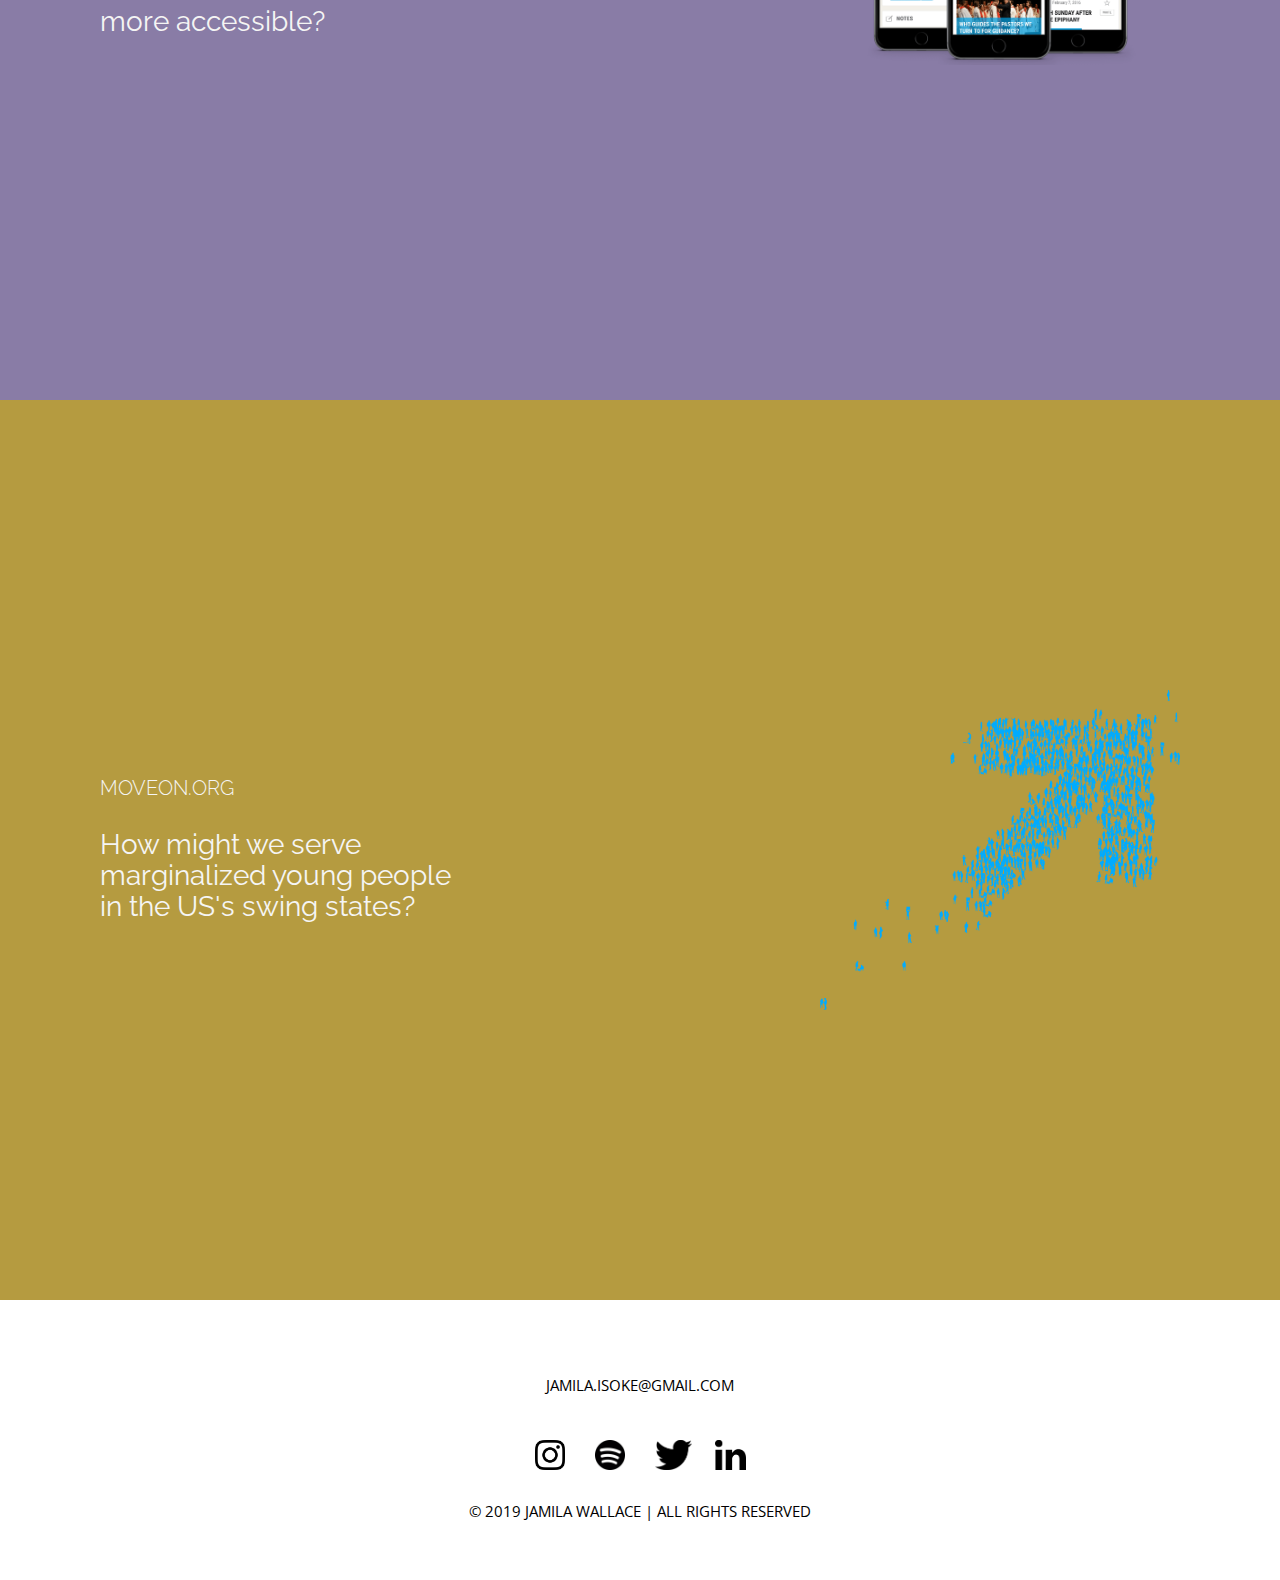
==== commit 7aeabc8f: "new logo, main/responsive css + index changes, remove normalize css" ====
--- a/index.html
+++ b/index.html
@@ -4,11 +4,10 @@
 	<meta charset="UTF-8">
 	<meta name="viewport" content="width=device-width, initial-scale=1.0">
 	<meta http-equiv="X-UA-Compatible" content="ie=edge">
-	<link href="https://fonts.googleapis.com/css?family=Open+Sans&display=swap" rel="stylesheet">
-  <link href="https://fonts.googleapis.com/css?family=Raleway&display=swap" rel="stylesheet">
+	<link href="https://fonts.googleapis.com/css?family=Open+Sans:300,400,600,700,800|Raleway:300,400,500,600,700,800,900&display=swap" rel="stylesheet">
 	<link rel="stylesheet" href="css/reset.css">
 	<link rel="stylesheet" href="css/main.css">
-  <link rel="stylesheet" href="css/normalize.css">
+  <!-- <link rel="stylesheet" href="css/normalize.css"> -->
 	<link rel="stylesheet" href="css/responsive.css">
 	<title>Home</title>
 </head>
@@ -21,10 +20,14 @@
 	</div>
 	<div class="wrapper">
 		<header class="header">
+			<a href="/" class="header__brand">
+				<img src="img/brand.png" alt="JW Logo">
+			</a>
 			<div class="navbar-toggle">
 				&#9776;
 			</div>
 			<nav class="navbar">
+				<a href="#project__1" class="navbar__link">Work</a>
 				<a href="" class="navbar__link">Résumé</a>
 				<a href="" class="navbar__link">About</a>
 				<a href="" class="navbar__link">Contact</a>
@@ -32,16 +35,17 @@
 		</header>
 		<section class="section front">
 			<h2 class="heading-secondary">
-				Edu-preneur turned experience designer.
-				Crafting research-driven products and
+				Hey, I'm Jamila.
+				Edu-preneur turned experience designer,
+				crafting research-driven products and
 				services that traverse end-user and
 				business needs.
 			</h2>
-			<div class="go">
+			<!-- <div class="go">
 				<img src="img/scroll.svg" alt="Scroll Down">
-			</div>
+			</div> -->
 		</section>
-		<section id="aer-studios" class="section project">
+		<section id="project__1" class="section project">
 			<div class="project__text">
 				<div class="project__heading">
 					Aer Studios
@@ -58,7 +62,7 @@
 				<img src="img/aer-laptop-image.png" alt="Aer Studios">
 			</div>
 		</section>
-		<section id="fest-series" class="section project">
+		<section id="project__2" class="section project">
 			<div class="project__text">
 				<div class="project__heading">
 					Fest Series
@@ -75,7 +79,7 @@
 				<img src="img/fest-teachers-image.png" alt="FEST">
 			</div>
 		</section>
-		<section id="nexx-ting" class="section project">
+		<section id="project__3" class="section project">
 			<div class="project__text">
 				<div class="project__heading">
 					Nexx Ting
@@ -91,7 +95,7 @@
 				<img src="img/nexxting-mobile-image.png" alt="Nexx Ting">
 			</div>
 		</section>
-		<section id="moveon" class="section project">
+		<section id="project__4" class="section project">
 			<div class="project__text">
 				<div class="project__heading">
 					Moveon.org
@@ -106,19 +110,24 @@
 				<img src="img/moveon-arrow-image.png" alt="MoveOn.org">
 			</div>
 		</section>
-		<section class="section"></section>
 		<footer class="footer">
+			<!-- <div class="contact">
+				<a href="tel:929-430-7556">+1 929-430-7556</a>
+				</div> -->
+			<div class="contact">
+				<a href="mailto:jamila.isoke@gmail.com">jamila.isoke@gmail.com</a>
+			</div>
 			<nav class="social">
-				<a class="social__link" href="">
+				<a class="social__link" href="https://www.instagram.com/jamila.isoke/">
 					<img src="img/logo-instagram.png" alt="Instagram">
 				</a>
-				<a class="social__link" href="">
+				<a class="social__link" href="https://open.spotify.com/user/esokeh">
 					<img src="img/logo-spotify.png" alt="Spotify">
 				</a>
-				<a class="social__link" href="">
+				<a class="social__link" href="https://twitter.com/jamilaisoke">
 					<img src="img/logo-twitter.png" alt="Twitter">
 				</a>
-				<a class="social__link" href="">
+				<a class="social__link" href="https://www.linkedin.com/in/jamilawallace/">
 					<img src="img/logo-linkedin.png" alt="Linked In">
 				</a>
 			</nav>
--- a/css/main.css
+++ b/css/main.css
@@ -3,10 +3,10 @@
 :root {
 	/* TIMINGS FOR FIRST ANIMATION */
 	--animation-length-before: 1.5s;
-	--animation-delay-before: 1s;
+	--animation-delay-before: 0s;
 
 	/* TIMINGS FOR SECOND ANIMATION */
-	--animation-length-after: 1s;
+	--animation-length-after: 2s;
 	--animation-delay-after: calc(
 		.5s + var(--animation-delay-before) + var(--animation-length-before)
 	);
@@ -68,9 +68,10 @@
 	width: 100%;
 	height: 100%;
 	font-size: 10rem;
+	font-weight: 700;
 	line-height: .9;
 	white-space: pre-line;
-	margin-top: -1em;
+	margin-top: -0.5em;
 }
 
 .heading-secondary {
@@ -81,7 +82,7 @@
 	height: 100%;
 	font-size: 6rem;
 	font-weight: 700;
-	margin-top: -1em;
+	margin-top: 1em;
 	white-space: pre-line;
 }
 
@@ -135,6 +136,7 @@
 	margin-right: auto;
 	height: 10rem;
 	width: auto;
+	z-index: 1;
 }
 
 .header__brand img {
@@ -147,15 +149,13 @@
 .navbar {
 	position: relative;
 	display: flex;
-	align-items: center;
-	justify-content: center;
-}
-
-.navbar.open {
+	/* margin-left: auto; */
+	align-items: center;
+	justify-content: center;
 }
 
 .navbar-toggle {
-	font-size: 5rem;
+	font-size: 3rem;
 	z-index: 1;
 }
 
@@ -189,7 +189,7 @@
 	margin-bottom: auto;
 }
 
-.go {
+/* .go {
 	position: absolute;
 	bottom: 0;
 	padding: 10rem;
@@ -198,7 +198,7 @@
 .go img {
 	height: 5rem;
 	width: auto;
-}
+} */
 
 /* PROJECT SECTIONS */
 
@@ -248,29 +248,34 @@
 	flex-direction: column;
 	position: relative;
 	height: auto;
-	padding: 10rem 0;
+	padding: 6rem 0;
 	background-color: var(--palette-7);
 }
 
+/* CONTACT */
+.contact {
+	font-size: 1.5rem;
+	text-transform: uppercase;
+	white-space: pre-line;
+}
+
 /* SOCIAL MEDIA */
 
 .social {
 	display: flex;
 	align-items: center;
 	justify-content: center;
+	margin-top: 4rem;
 	margin-bottom: 4rem;
 }
 
 .social > :not(:last-child) {
-	margin-right: 6rem;
+	margin-right: 3rem;
 }
 
 .social__link {
-	display: flex;
-	justify-content: center;
-	align-items: center;
-	width: 4rem;
-	height: 4rem;
+	width: 3rem;
+	height: 3rem;
 }
 
 .social__link img {
@@ -279,7 +284,7 @@
 }
 
 .copyright {
-	font-size: 2rem;
+	font-size: 1.5rem;
 	text-transform: uppercase;
 }
 
@@ -299,16 +304,16 @@
 
 /* INDIVIDUAL PROJECT BACKGROUNDS */
 
-#aer-studios {
+#project__1 {
 	background-color: var(--palette-1);
 }
-#fest-series {
+#project__2 {
 	background-color: var(--palette-2);
 }
-#nexx-ting {
+#project__3 {
 	background-color: var(--palette-3);
 }
-#moveon {
+#project__4 {
 	background-color: var(--palette-4);
 }
 
--- a/css/responsive.css
+++ b/css/responsive.css
@@ -1,7 +1,3 @@
-@media screen and (max-width: 2000px) {
-
-}
-
 @media screen and (max-width: 1760px) {
 	.wrapper {
 		max-width: 140rem;
@@ -34,7 +30,7 @@
 	}
 
 	.navbar__link {
-		font-size: 2.4rem;
+		font-size: 1.5rem;
 	}
 }
 
@@ -73,7 +69,7 @@
 	}
 
 	.navbar__link {
-		font-size: 2rem;
+		font-size: 1.25rem;
 	}
 
 	.go  {
@@ -106,10 +102,10 @@
 	}
 
 	.navbar__link {
-		font-size: 2rem;
+		font-size: 1.25rem;
 	}
 	.navbar__link:not(:last-child) {
-		margin-right: 1em;
+		margin-right: 2em;
 	}
 
 	.project__heading {
@@ -196,7 +192,7 @@
 	}
 
 	.navbar__link {
-		font-size: 3rem;
+		font-size: 2rem;
 	}
 
 	.navbar__link:not(:last-child) {
@@ -226,3 +222,139 @@
 		width: 40rem;
 	}
 }
+
+@media screen and (max-width: 760px) {
+	.wrapper {
+		max-width: 54rem;
+	}
+
+	.navbar__link:not(:last-child) {
+		margin: 0;
+		margin-bottom: 1em;
+	}
+
+	.project__heading {
+		margin-bottom: 2rem;
+		font-size: 2rem;
+	}
+
+	.project__summary {
+		margin-bottom: 2rem;
+		font-size: 3rem;
+	}
+
+	.project__img {
+		width: 36rem;
+	}
+}
+
+@media screen and (max-width: 640px) {
+	.wrapper {
+		margin: 0 4rem;
+		max-width: 100%;
+	}
+
+	.header__brand {
+		height: 4rem;
+	}
+
+	.navbar-toggle {
+		font-size: 3rem;
+	}
+	.navbar__link {
+		font-size: 3rem;
+	}
+
+	.heading-primary {
+		font-size: 4rem
+	}
+	.heading-secondary {
+		font-size: 3rem;
+	}
+
+	.go  {
+		padding: 4rem;
+	}
+	.go img {
+		height: 2rem;
+	}
+
+	.project__img {
+		height: 24rem;
+		width: 32rem;
+	}
+
+	.social__link {
+		width: 2.4rem;
+		height: 2.4rem;
+	}
+	.social__link:not(:last-child) {
+		margin-right: 4rem;
+	}
+
+	.copyright {
+		font-size: 1.2rem;
+	}
+}
+
+@media screen and (max-width: 480px) {
+	.header {
+		padding: 1rem 3rem;
+	}
+
+	.heading-primary {
+		font-size: 3rem
+	}
+	.heading-secondary {
+		font-size: 2.4rem;
+	}
+
+	.project__heading {
+		margin-bottom: 1rem;
+		font-size: 1.8rem;
+	}
+	.project__summary {
+		font-size: 2rem;
+	}
+	.project__img {
+		width: 28rem;
+	}
+
+	.social__link:not(:last-child) {
+		margin-right: 3rem;
+	}
+
+	.copyright {
+		font-size: .8rem;
+	}
+}
+
+@media screen and (max-width: 390px) {
+	.wrapper {
+		margin: 0 2rem;
+		max-width: 100%;
+	}
+
+	.heading-primary {
+		font-size: 2.4rem
+	}
+	.heading-secondary {
+		font-size: 2rem;
+	}
+
+	.navbar__link {
+		font-size: 3rem;
+	}
+
+	.project__heading {
+		font-size: 1.2rem;
+	}
+	.project__summary {
+		font-size: 1.6rem;
+	}
+
+	.project__img {
+		height: 18rem;
+		width: 24rem;
+	}
+}
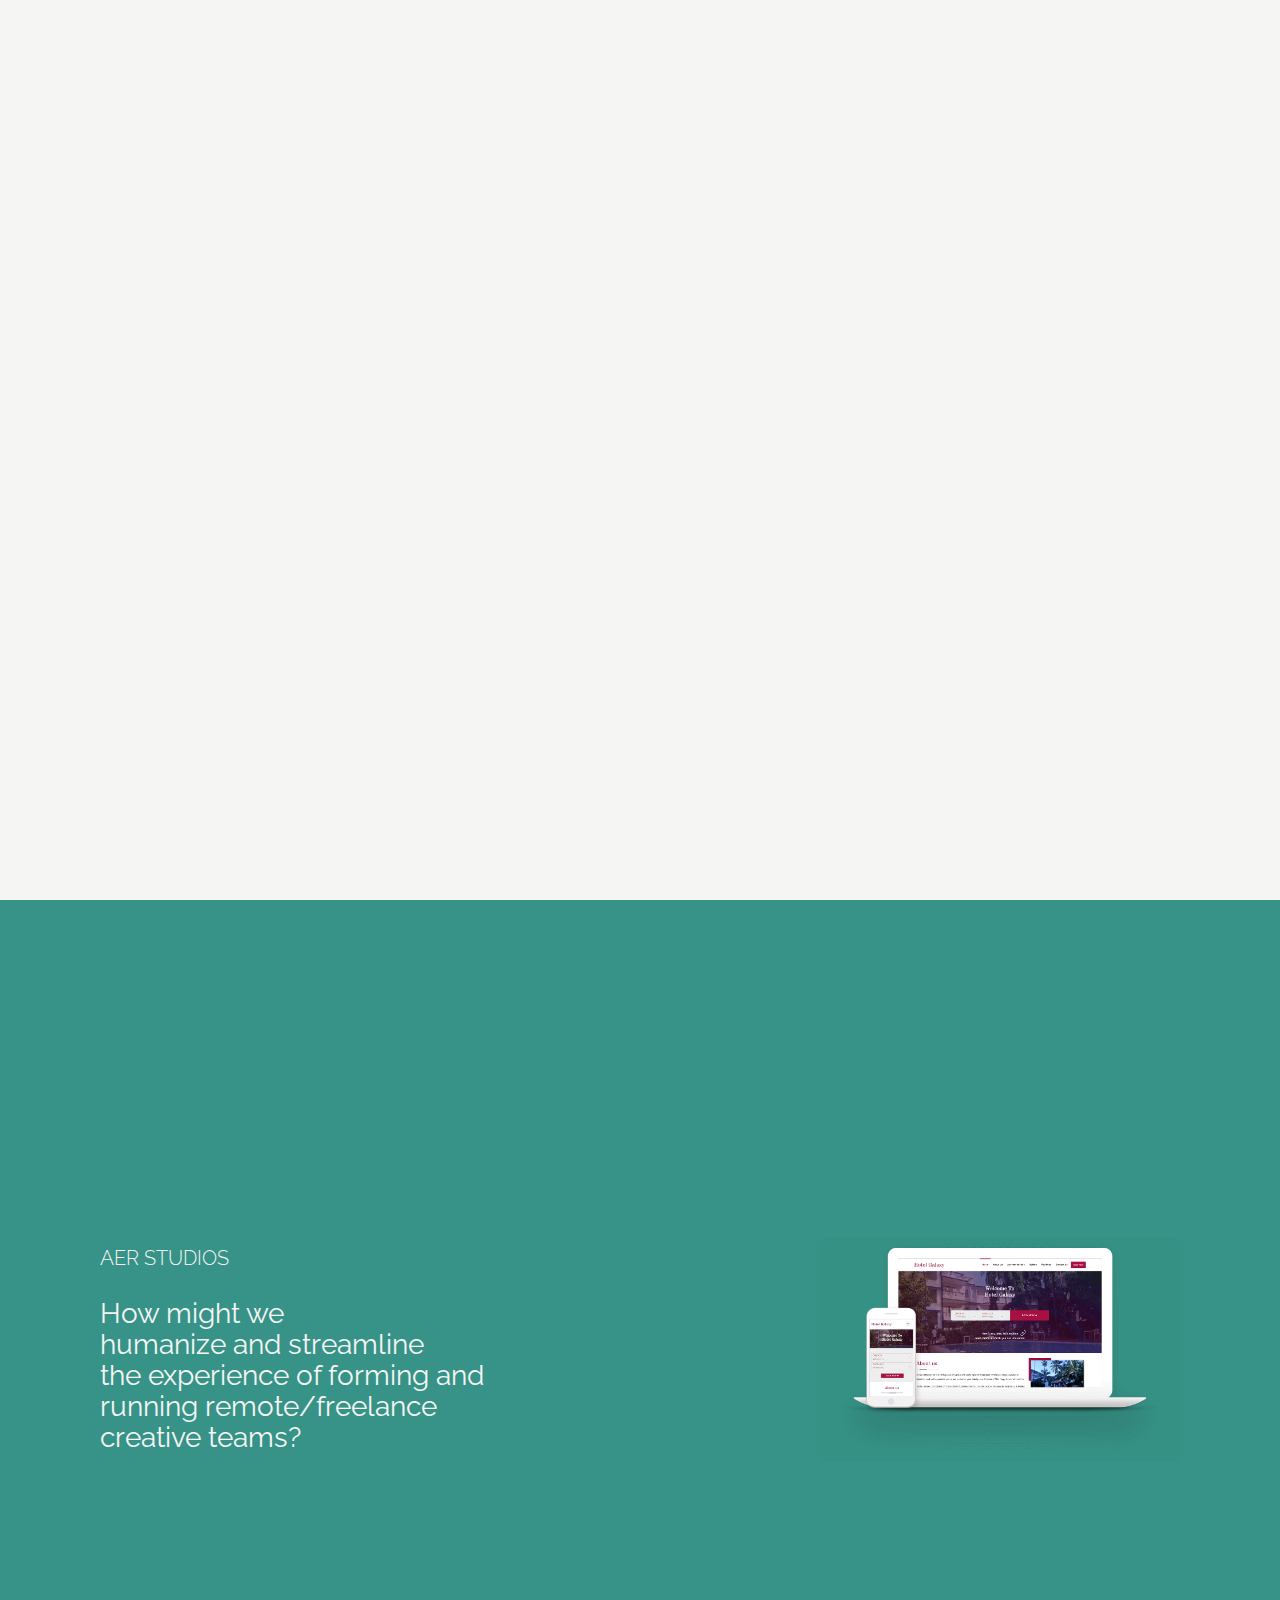
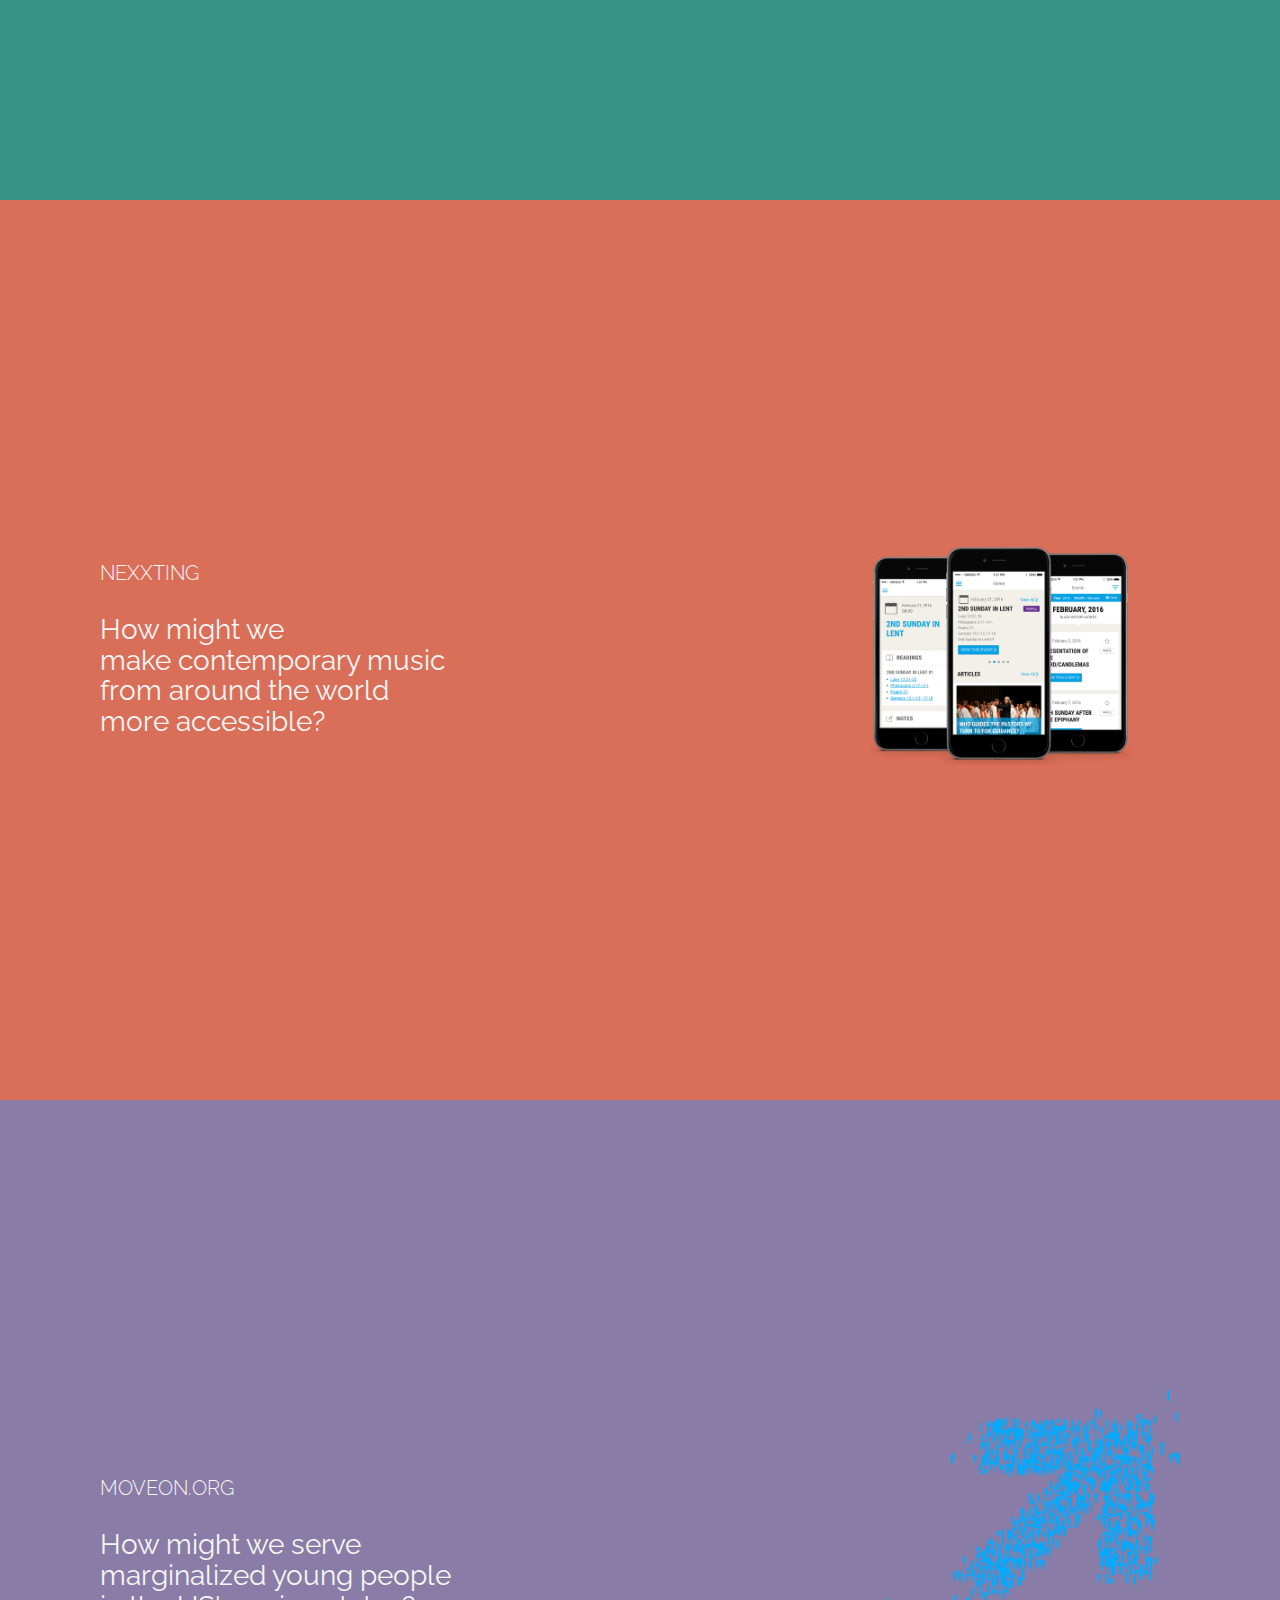
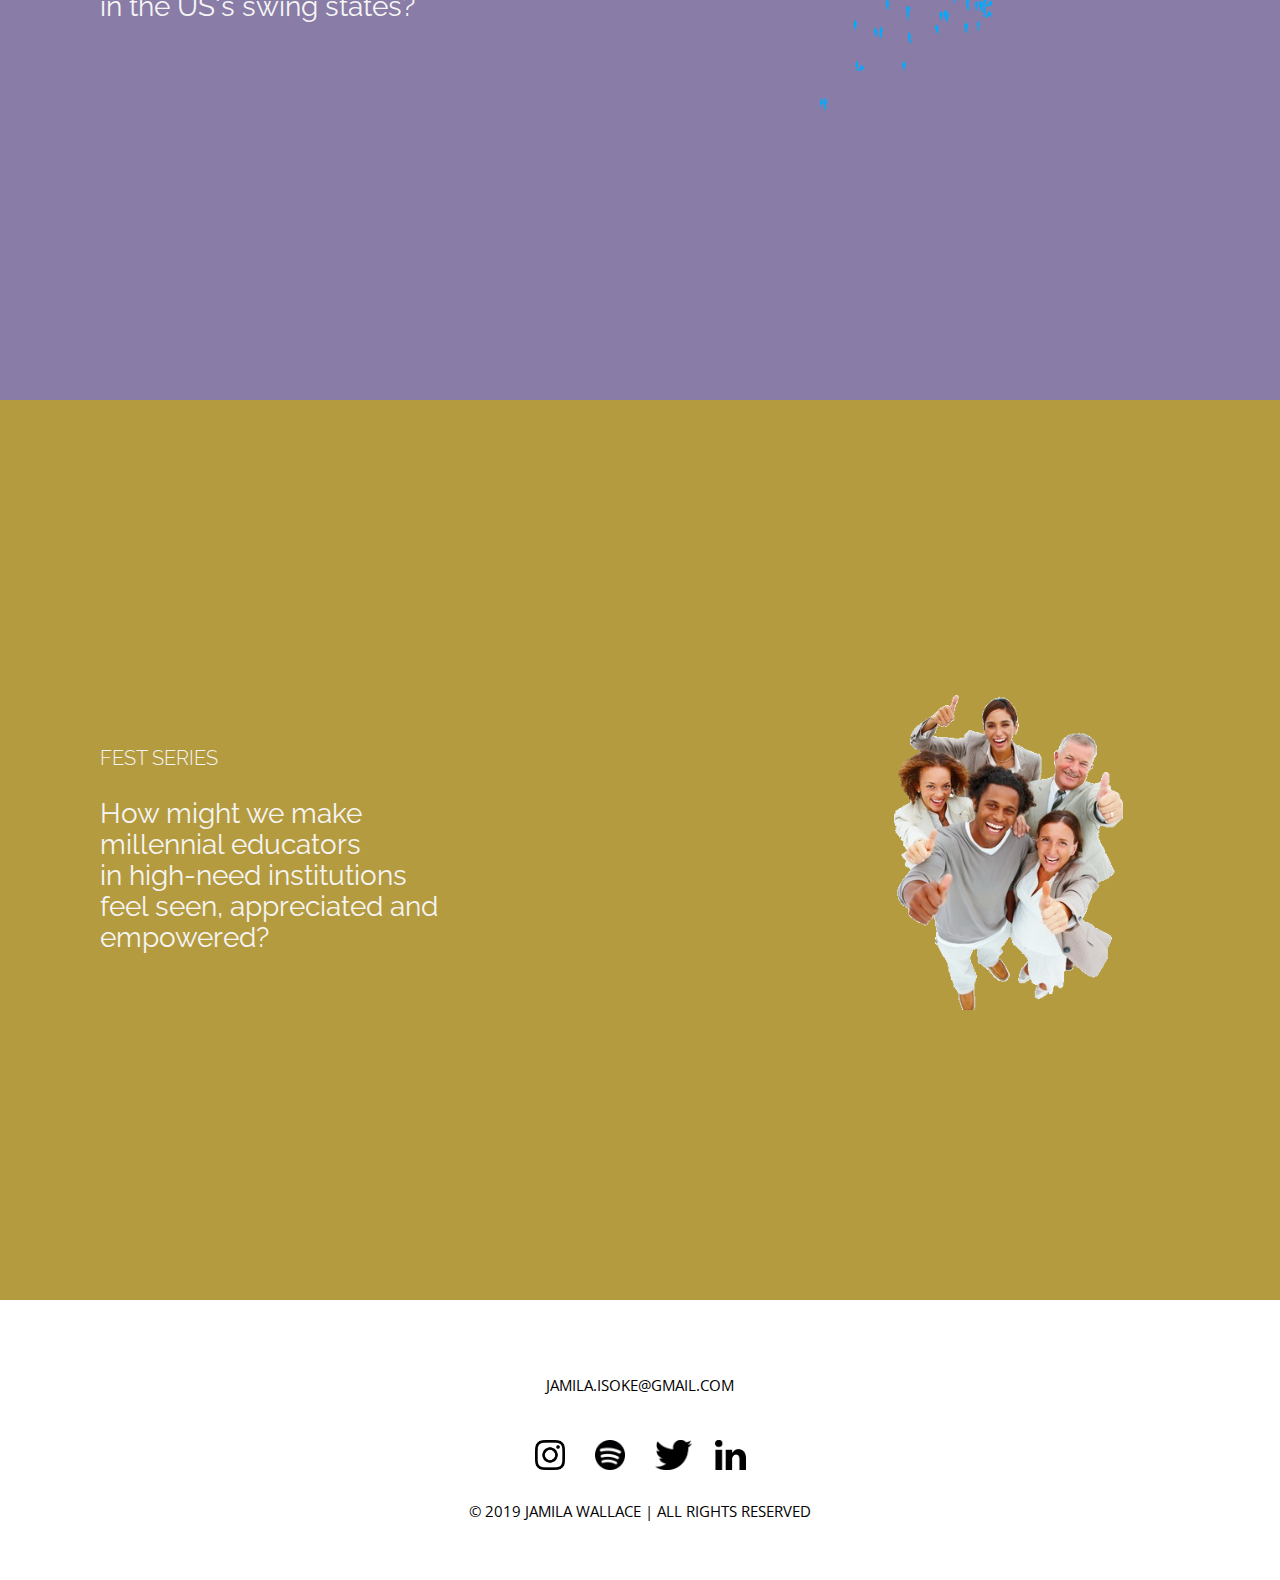
==== commit 473b2e68: "new images" ====
--- a/index.html
+++ b/index.html
@@ -28,9 +28,9 @@
 			</div>
 			<nav class="navbar">
 				<a href="#project__1" class="navbar__link">Work</a>
-				<a href="" class="navbar__link">Résumé</a>
-				<a href="" class="navbar__link">About</a>
-				<a href="" class="navbar__link">Contact</a>
+				<a href="jamilawallace.com/resume.pdf" class="navbar__link">Résumé</a>
+				<a href="jamilawallace.com/about.html" class="navbar__link">About</a>
+				<a href="jamilawallace.com/contact.html" class="navbar__link">Contact</a>
 			</nav>
 		</header>
 		<section class="section front">
@@ -65,6 +65,37 @@
 		<section id="project__2" class="section project">
 			<div class="project__text">
 				<div class="project__heading">
+					nexxting
+				</div>
+				<div class="project__summary">
+					How might we
+					make contemporary music
+					from around the world
+					more accessible?
+				</div>
+			</div>
+			<div class="project__img">
+				<img src="img/nexxting-mobile-image.png" alt="Nexx Ting">
+			</div>
+		</section>
+		<section id="project__3" class="section project">
+			<div class="project__text">
+				<div class="project__heading">
+					Moveon.org
+				</div>
+				<div class="project__summary">
+					How might we serve
+					marginalized young people
+					in the US's swing states?
+				</div>
+			</div>
+			<div class="project__img">
+				<img src="img/moveon-arrow-image.png" alt="MoveOn.org">
+			</div>
+		</section>
+		<section id="project__4" class="section project">
+			<div class="project__text">
+				<div class="project__heading">
 					Fest Series
 				</div>
 				<div class="project__summary">
@@ -77,37 +108,6 @@
 			</div>
 			<div class="project__img">
 				<img src="img/fest-teachers-image.png" alt="FEST">
-			</div>
-		</section>
-		<section id="project__3" class="section project">
-			<div class="project__text">
-				<div class="project__heading">
-					Nexx Ting
-				</div>
-				<div class="project__summary">
-					How might we
-					make contemporary music
-					from around the world
-					more accessible?
-				</div>
-			</div>
-			<div class="project__img">
-				<img src="img/nexxting-mobile-image.png" alt="Nexx Ting">
-			</div>
-		</section>
-		<section id="project__4" class="section project">
-			<div class="project__text">
-				<div class="project__heading">
-					Moveon.org
-				</div>
-				<div class="project__summary">
-					How might we serve
-					marginalized young people
-					in the US's swing states?
-				</div>
-			</div>
-			<div class="project__img">
-				<img src="img/moveon-arrow-image.png" alt="MoveOn.org">
 			</div>
 		</section>
 		<footer class="footer">
--- a/css/main.css
+++ b/css/main.css
@@ -16,9 +16,9 @@
 
 	/* COLORS FOR BACKGROUNDS AND TEXT */
 	--palette-1: #379387; /* AER STUDIOS */
-	--palette-2: #DA6F59; /* FEST SERIES */
-	--palette-3: #897CA6; /* NEXX TING */
-	--palette-4: #B59B40; /* MOVEON.ORG */
+	--palette-2: #DA6F59; /* NEXXTING */
+	--palette-3: #897CA6; /* MOVEON.ORG */
+	--palette-4: #B59B40; /* FEST SERIES */
 	--palette-5: #191919; /* FONT COLOR & BACKGROUND*/
 	--palette-6: #F5F5F4; /* FONT COLOR & BACKGROUND*/
 	--palette-7: #FFFFFF; /* FOOTER */
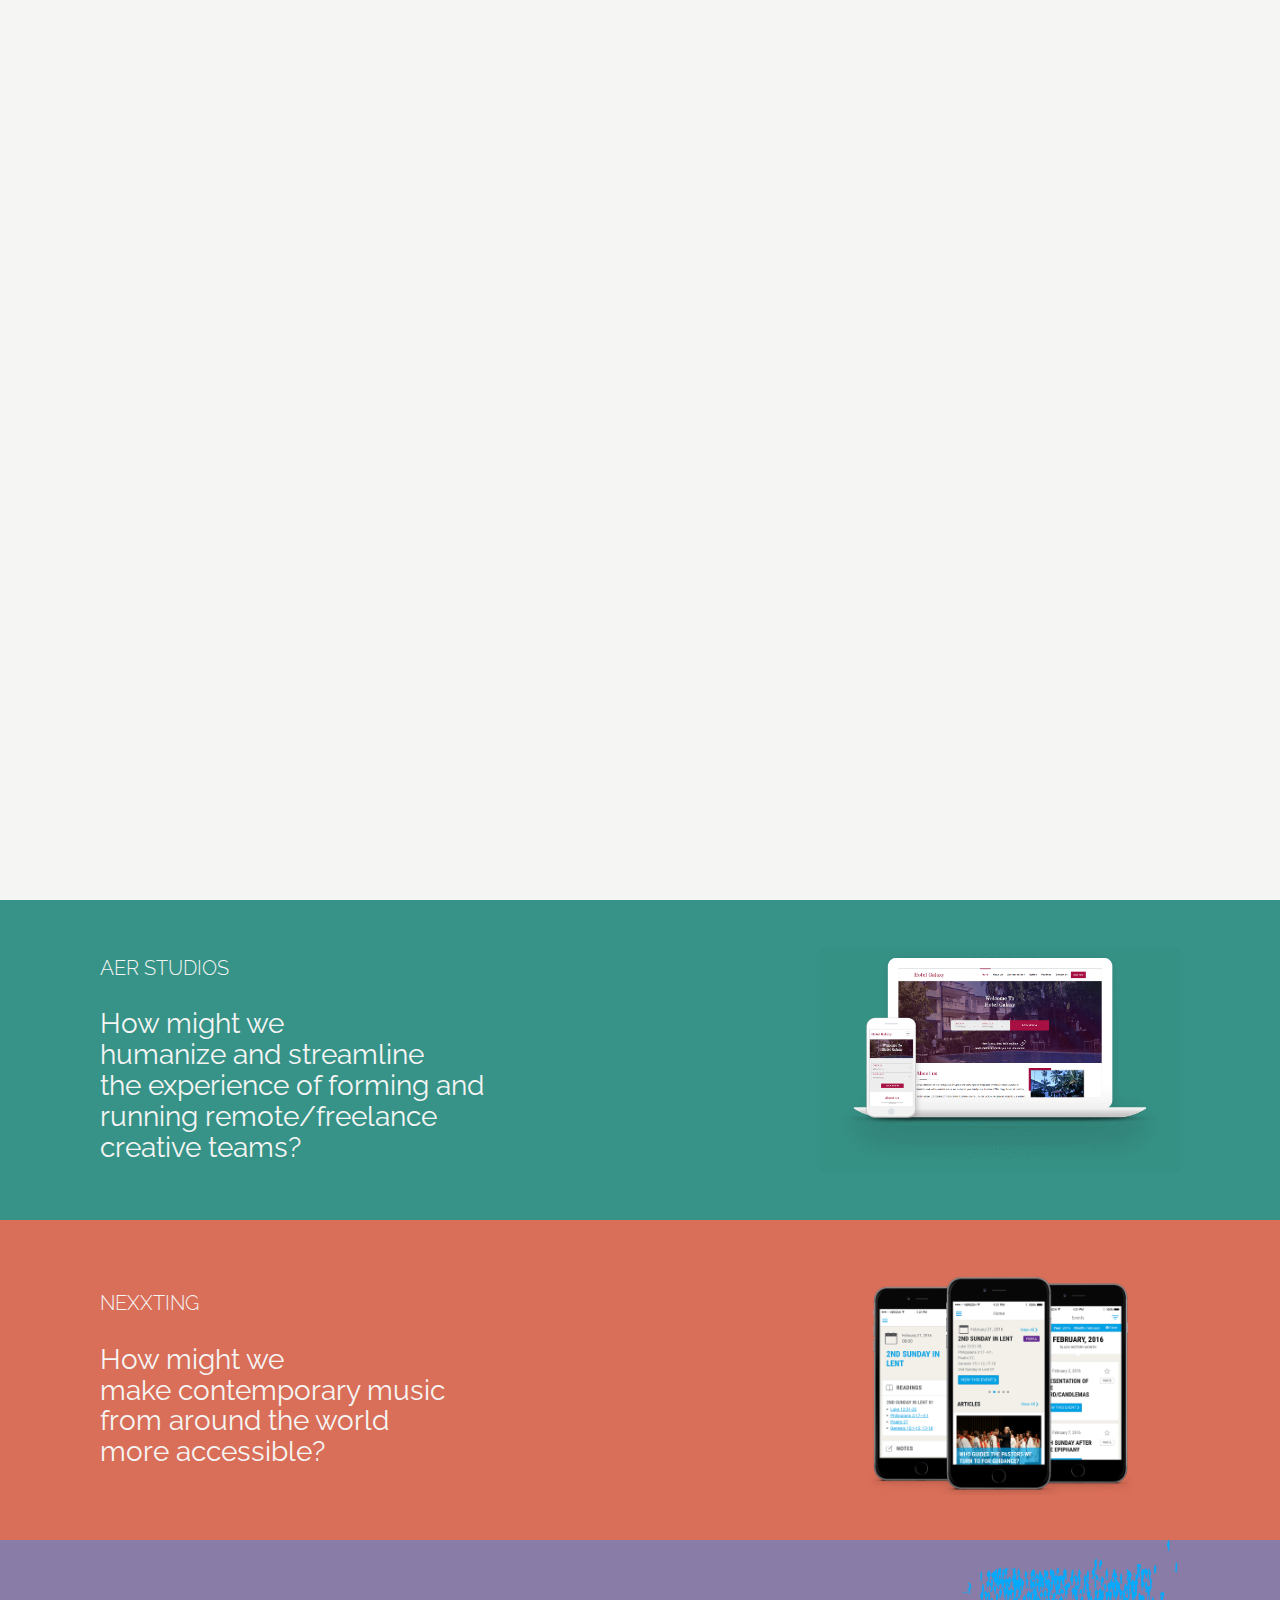
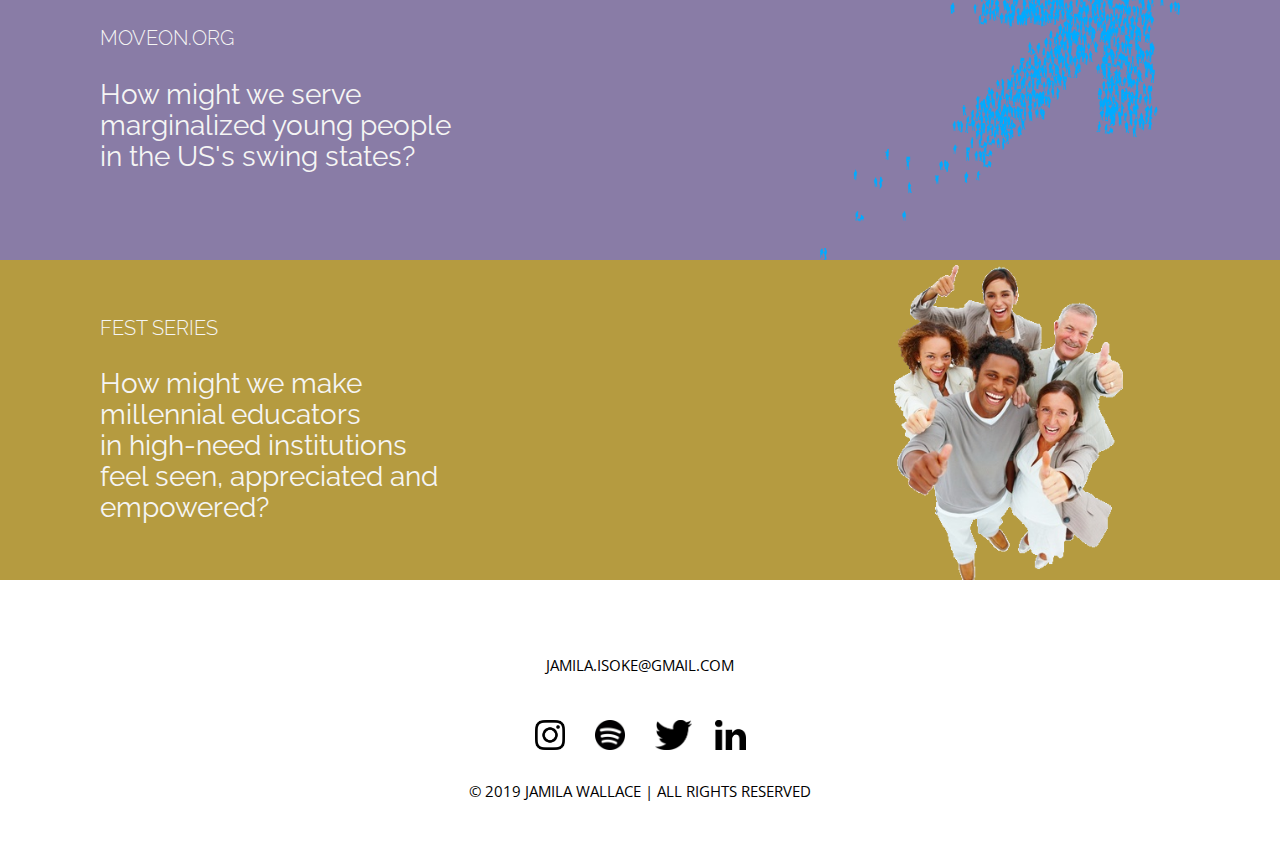
==== commit b575f0f6: "skip to main content, call rst and rspnsv css into main" ====
--- a/index.html
+++ b/index.html
@@ -19,14 +19,15 @@
 		</h1>
 	</div>
 	<div class="wrapper">
-		<header class="header">
+		<header class="header" role="banner">
+			<a href="#site" style=" display: none; ">Skip to main content</a>
 			<a href="/" class="header__brand">
 				<img src="img/brand.png" alt="JW Logo">
 			</a>
 			<div class="navbar-toggle">
 				&#9776;
 			</div>
-			<nav class="navbar">
+			<nav class="navbar" role="navigation">
 				<a href="#project__1" class="navbar__link">Work</a>
 				<a href="jamilawallace.com/resume.pdf" class="navbar__link">Résumé</a>
 				<a href="jamilawallace.com/about.html" class="navbar__link">About</a>
@@ -45,7 +46,8 @@
 				<img src="img/scroll.svg" alt="Scroll Down">
 			</div> -->
 		</section>
-		<section id="project__1" class="section project">
+		<main id="main" role="main">
+			<section id="project__1" class="section project">
 			<div class="project__text">
 				<div class="project__heading">
 					Aer Studios
@@ -110,6 +112,7 @@
 				<img src="img/fest-teachers-image.png" alt="FEST">
 			</div>
 		</section>
+	</main>
 		<footer class="footer">
 			<!-- <div class="contact">
 				<a href="tel:929-430-7556">+1 929-430-7556</a>
--- a/css/main.css
+++ b/css/main.css
@@ -1,3 +1,9 @@
+/* CALLING IN OTHER CSS FILES */
+
+@import url("css/reset.css");
+
+@import url("css/responsive.css");
+
 /* GLOBAL VARIABLES */
 
 :root {
@@ -157,6 +163,7 @@
 .navbar-toggle {
 	font-size: 3rem;
 	z-index: 1;
+	cursor: pointer;
 }
 
 .navbar__link {
@@ -207,6 +214,8 @@
 	justify-content: center;
 	align-items: center;
 	color: var(--palette-6);
+	height: auto;
+	width: 100%;
 }
 
 .project__text {
